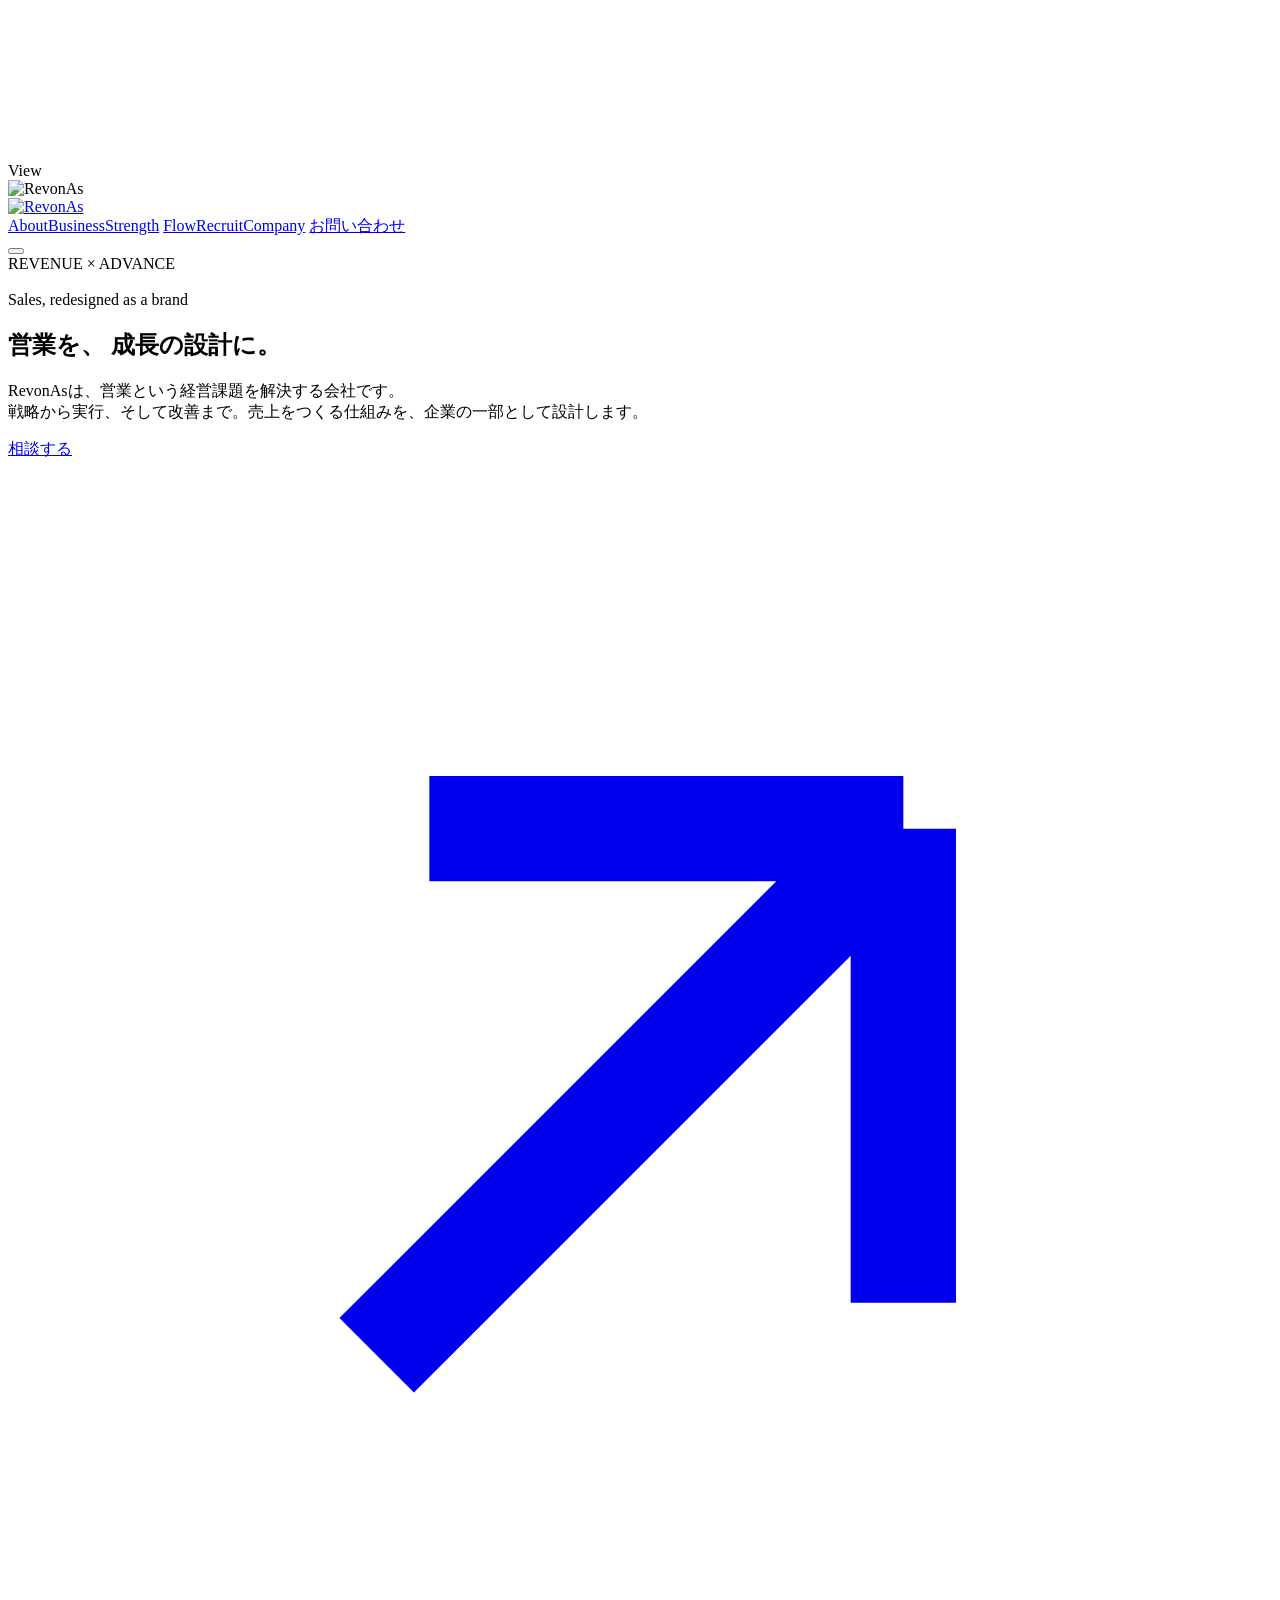
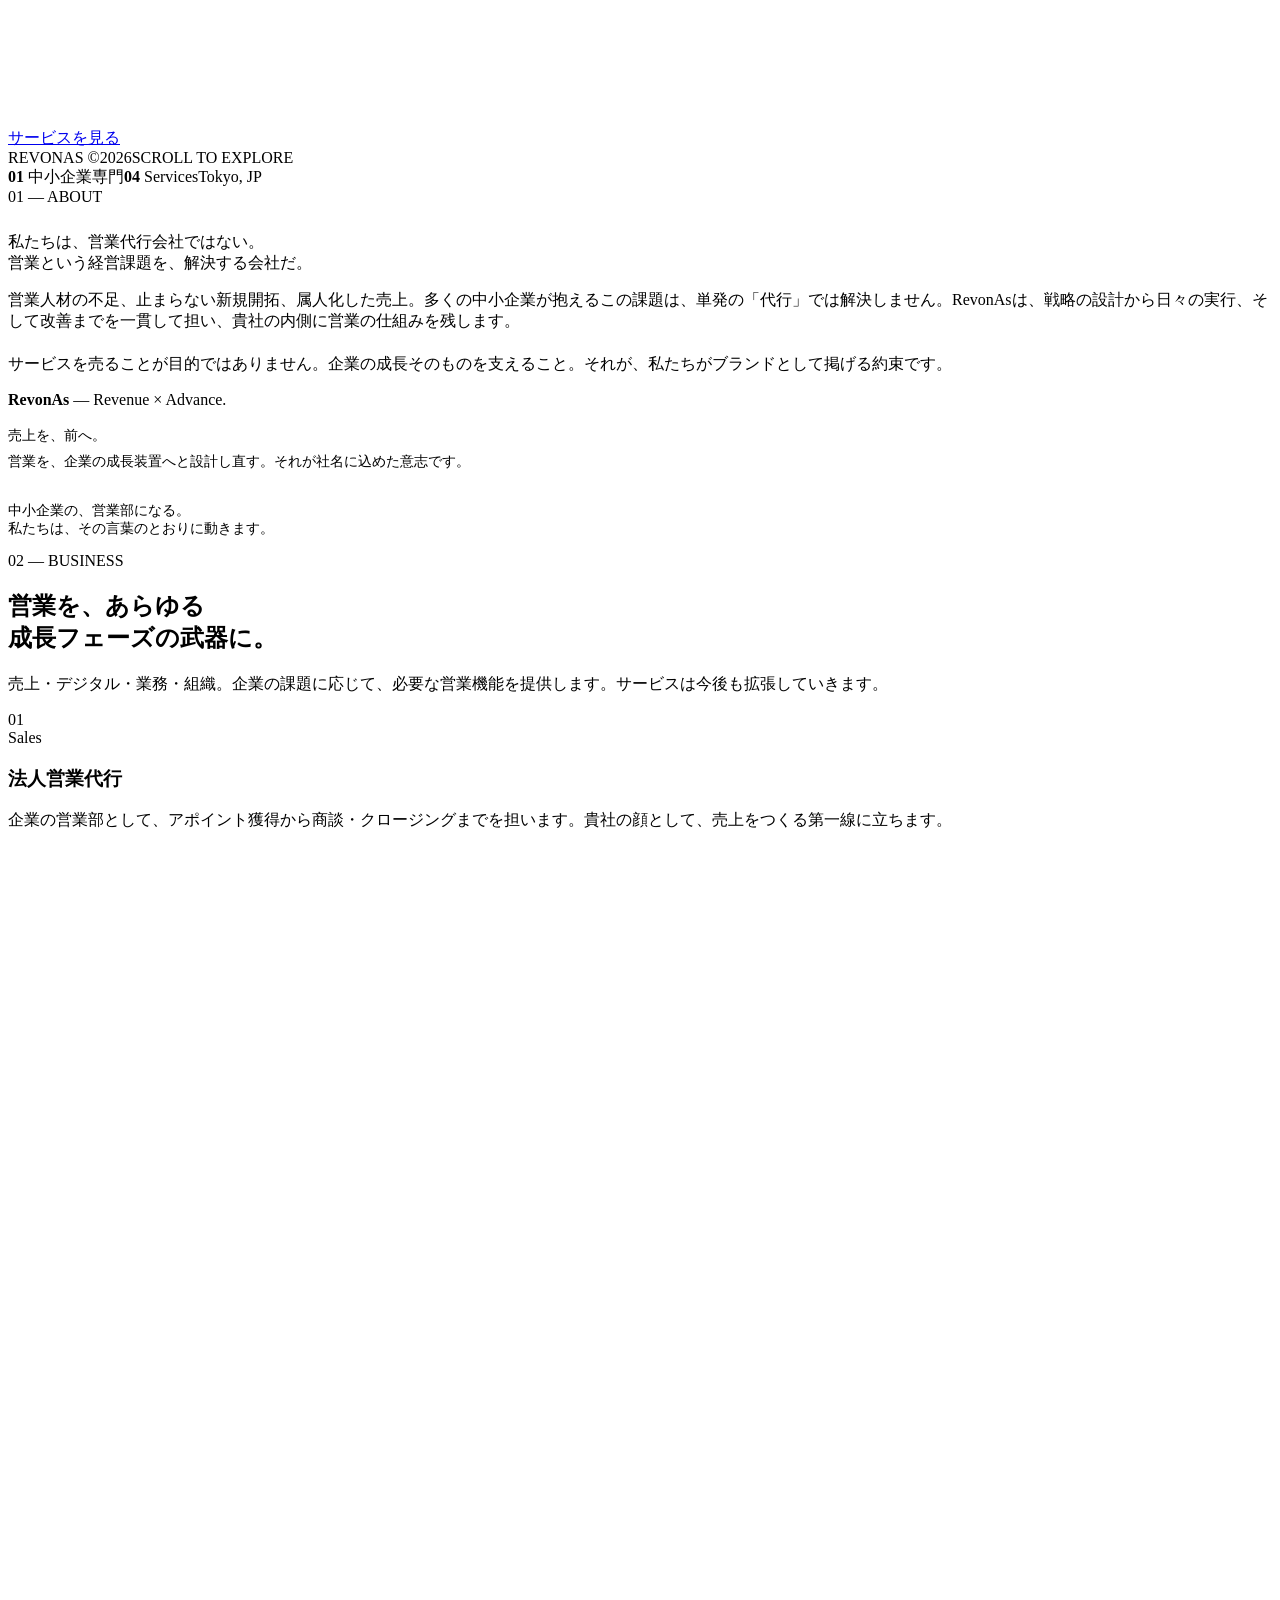
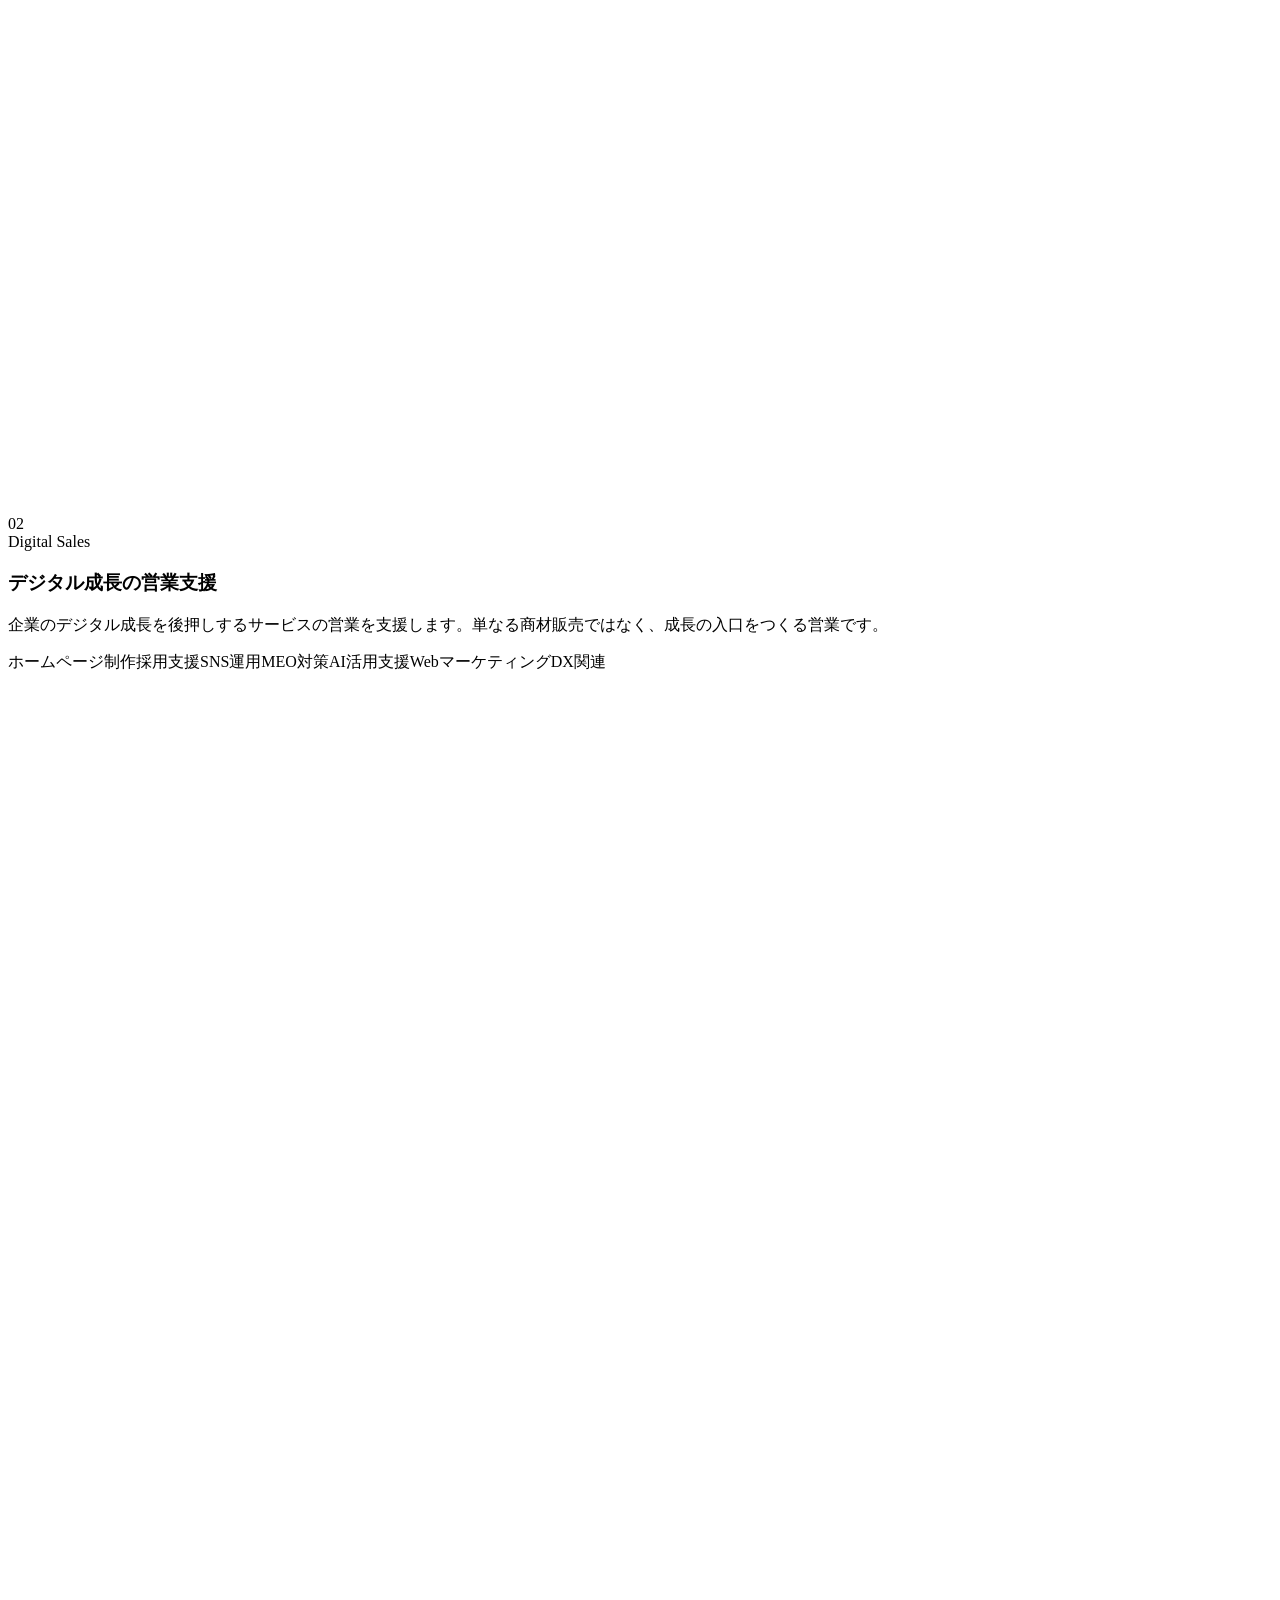
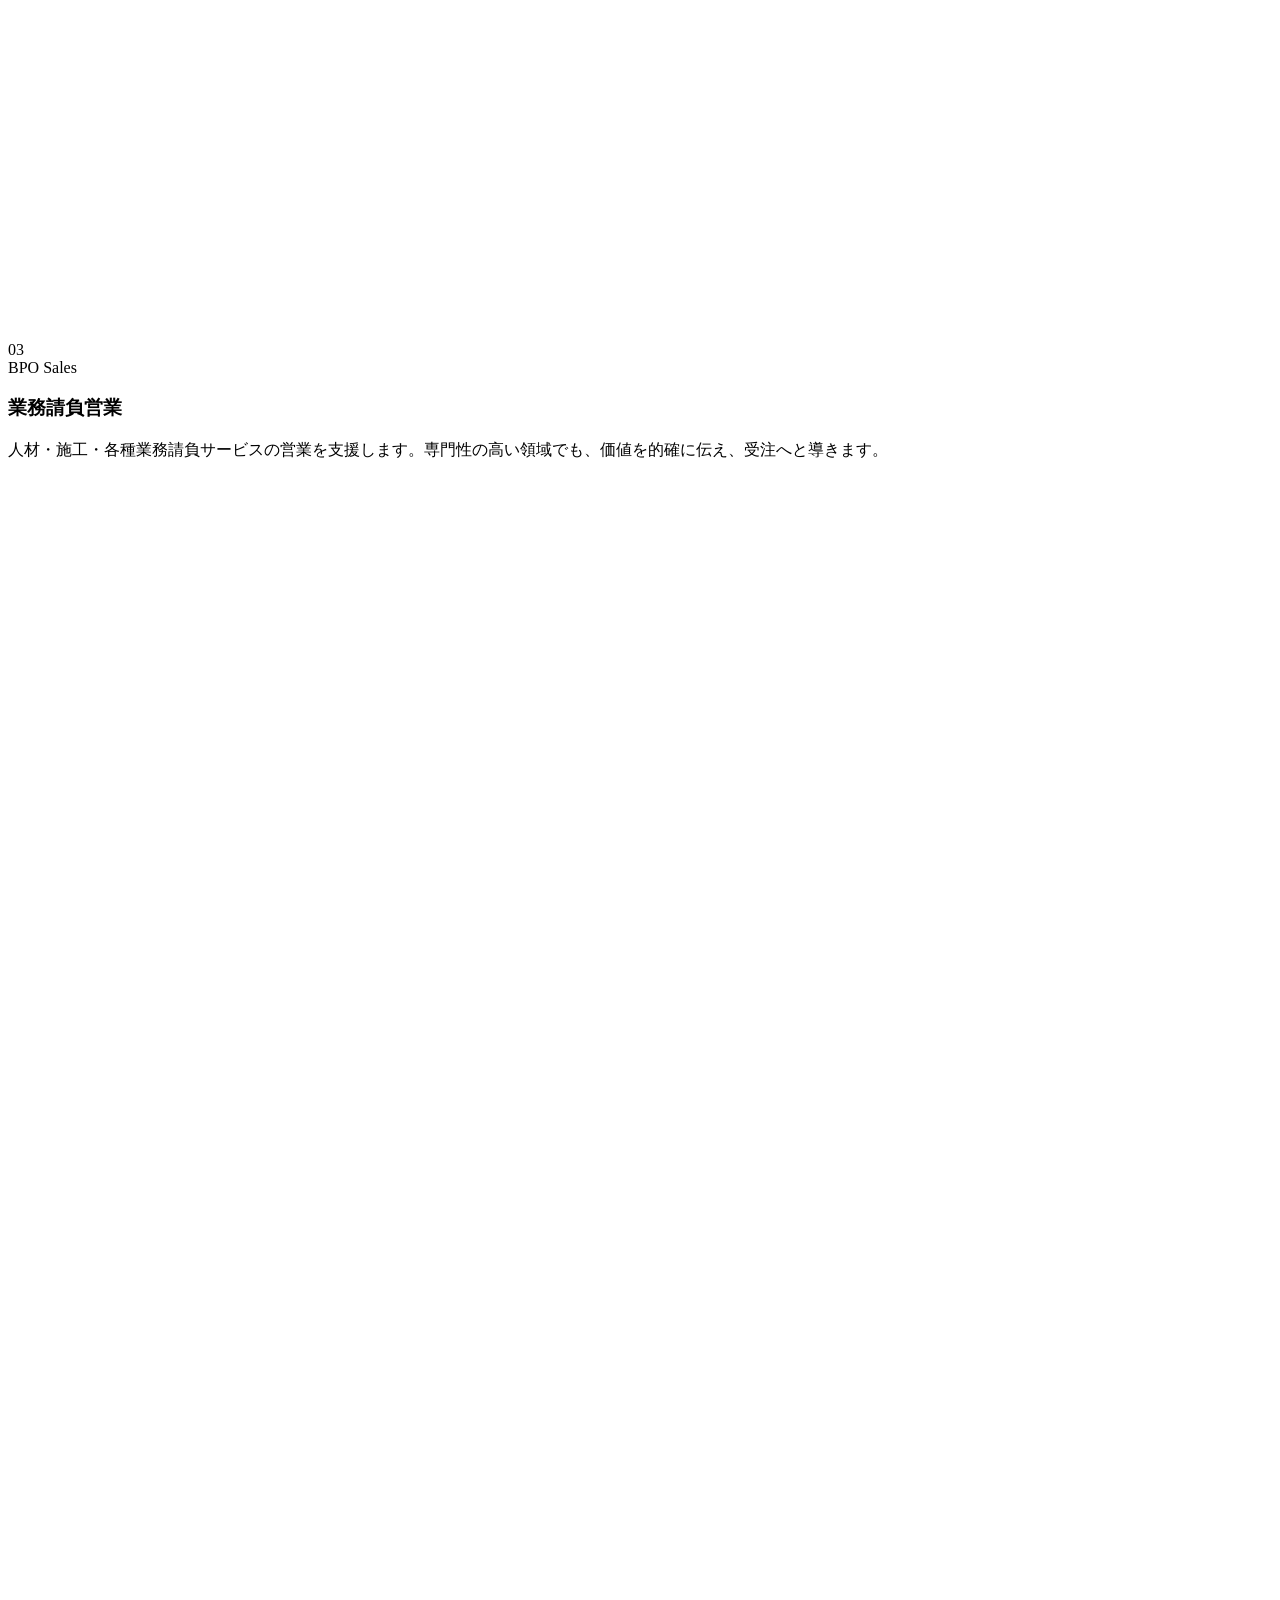
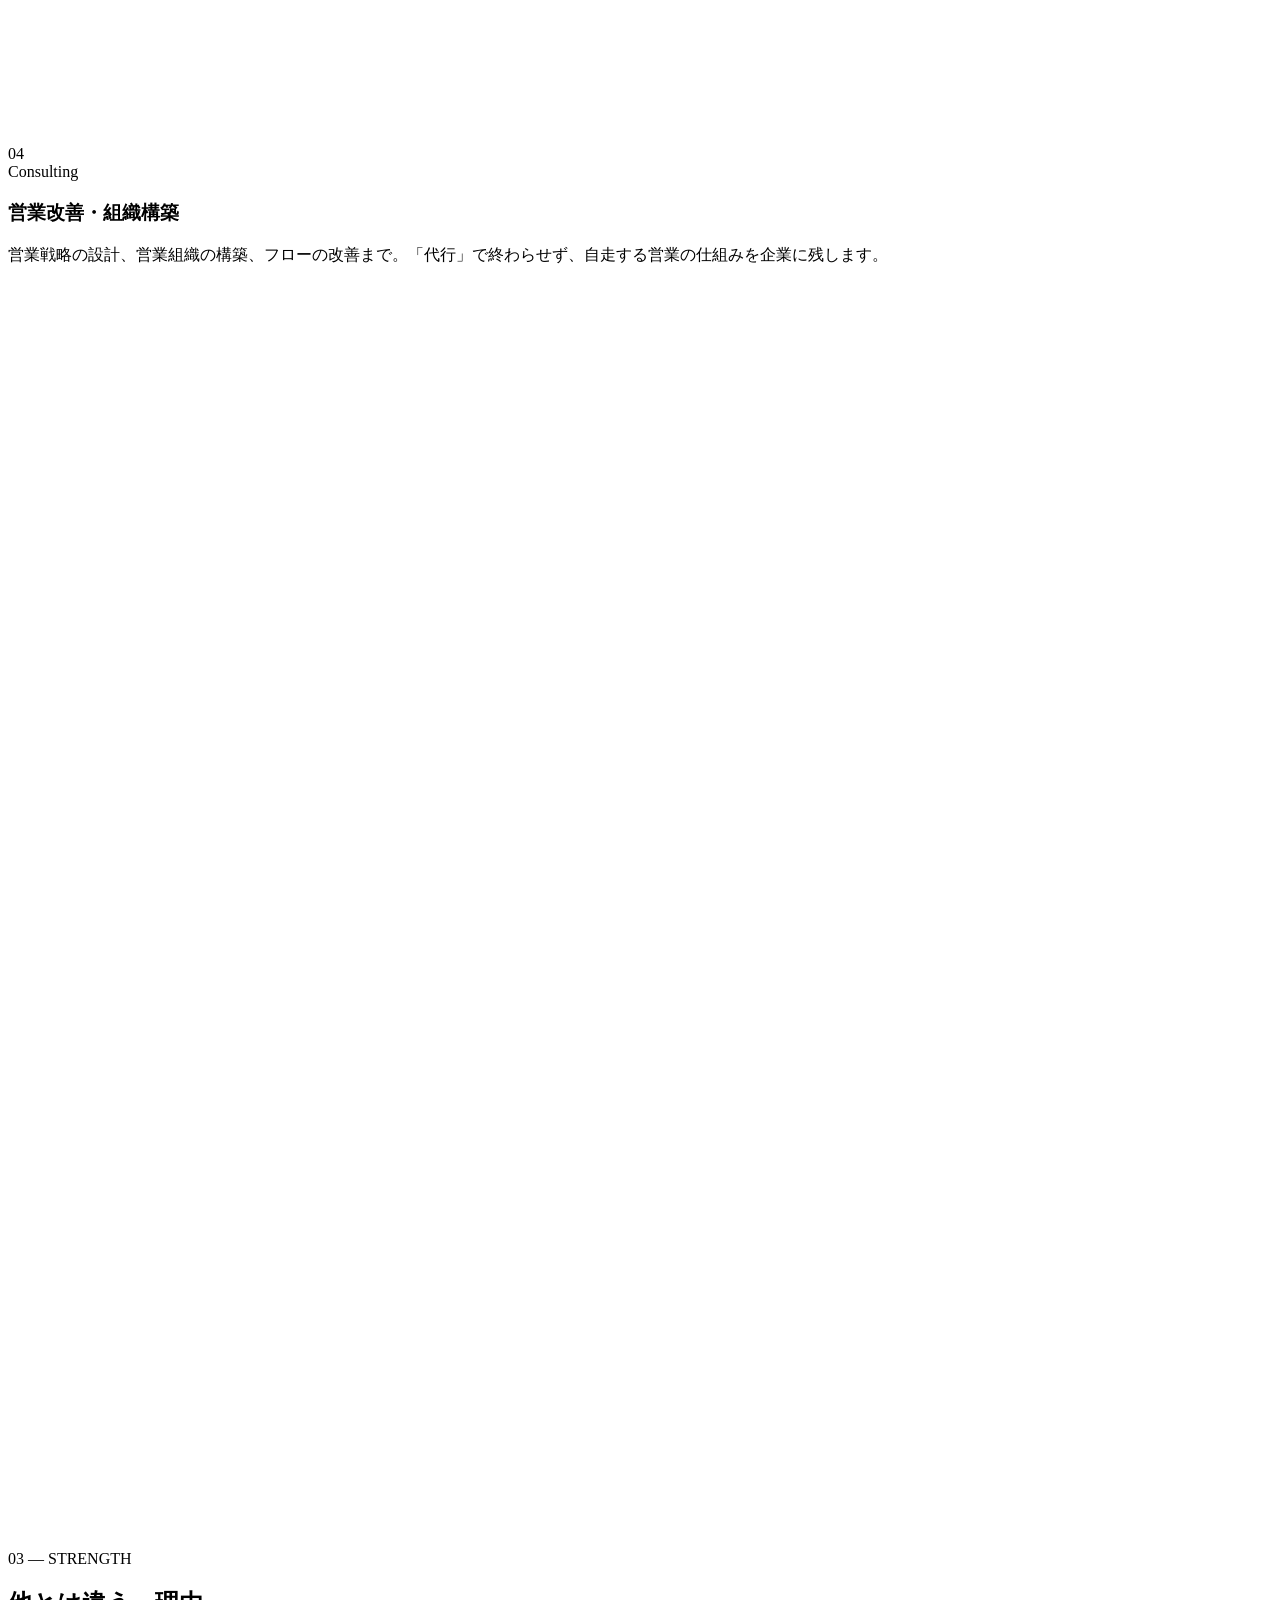
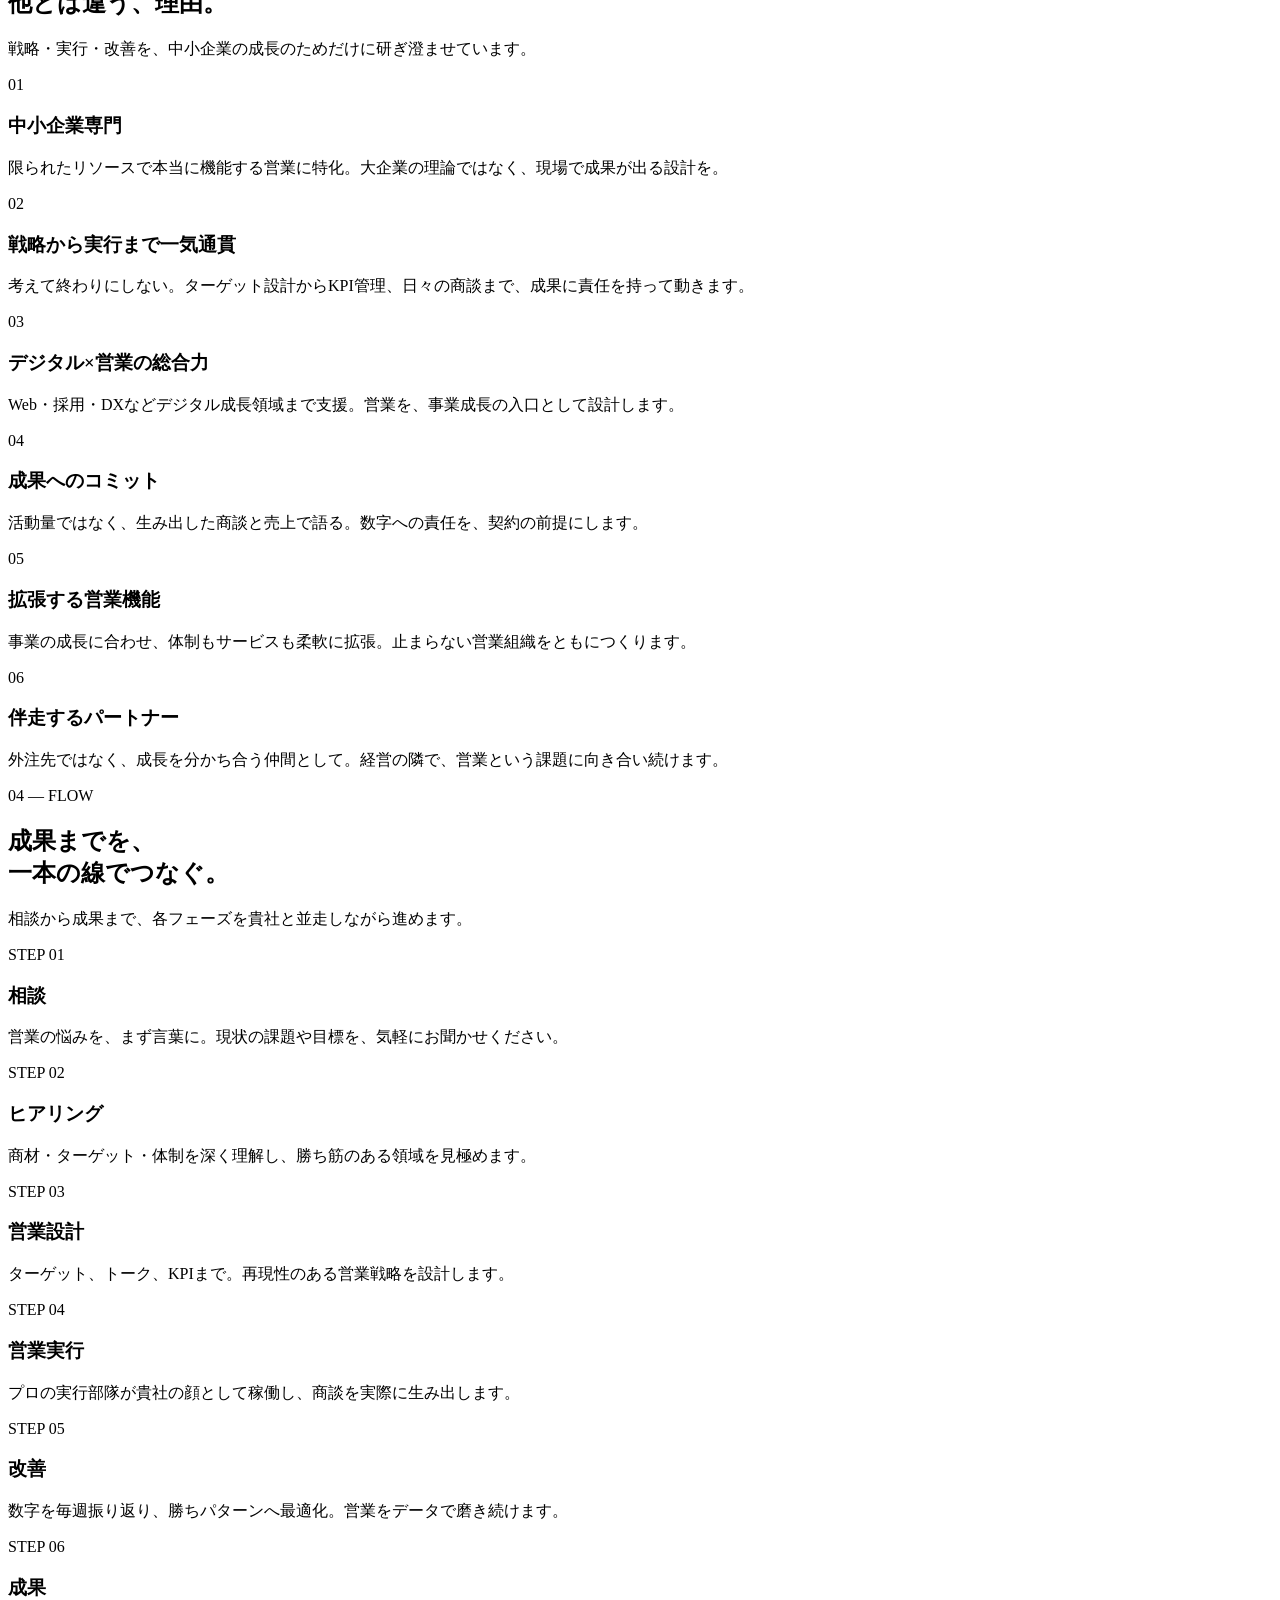
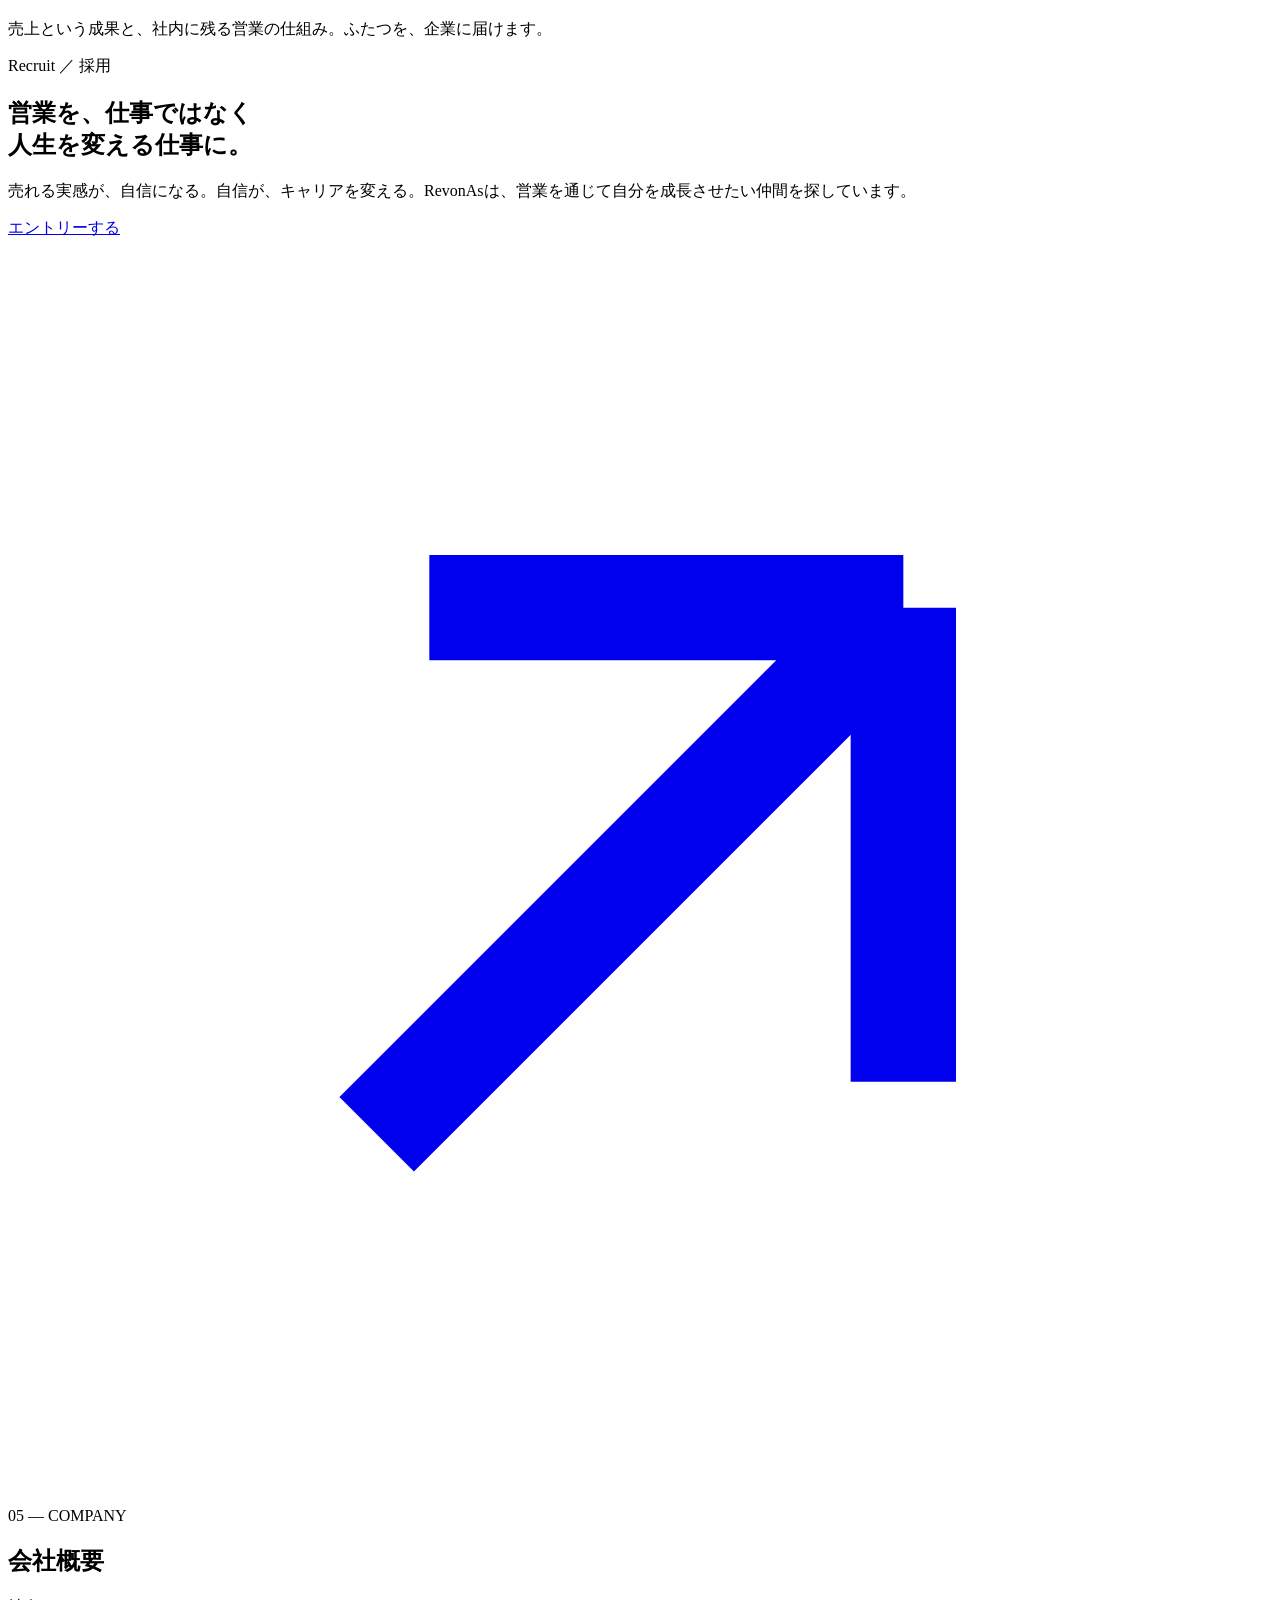
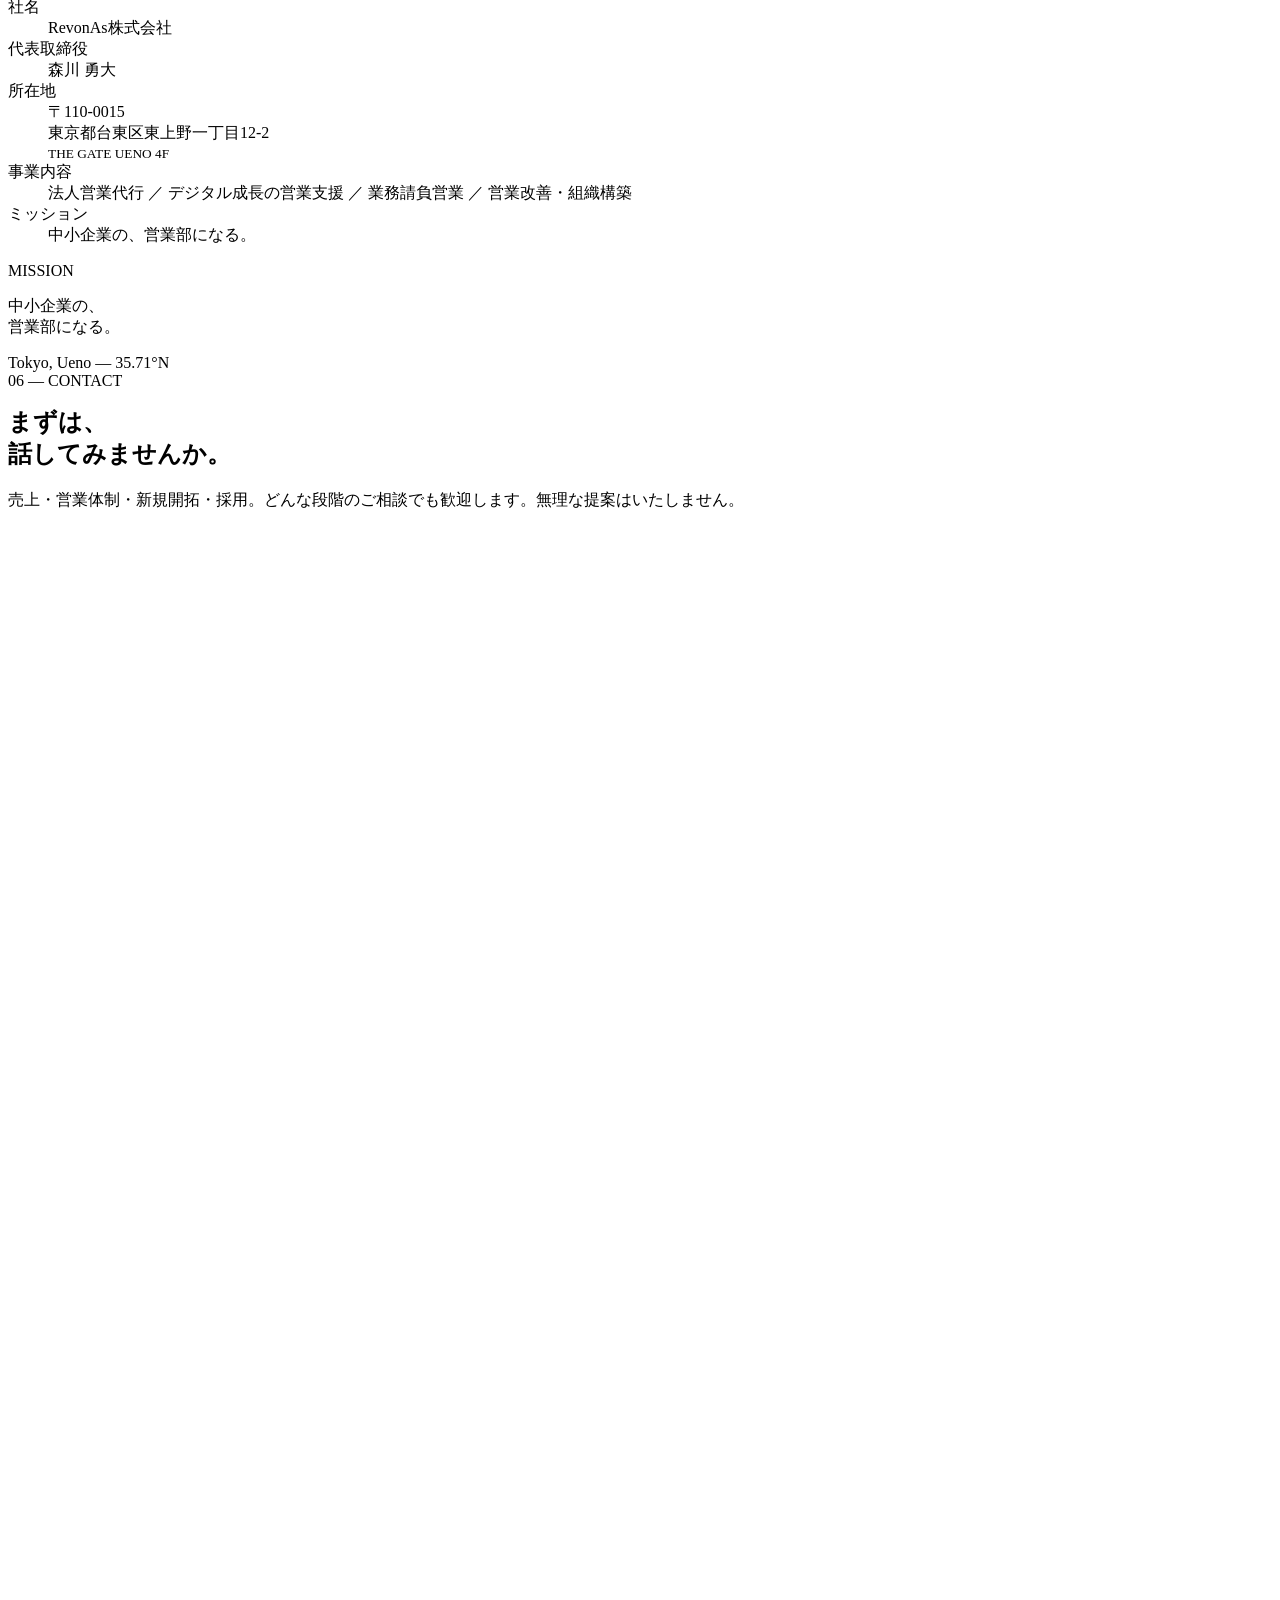
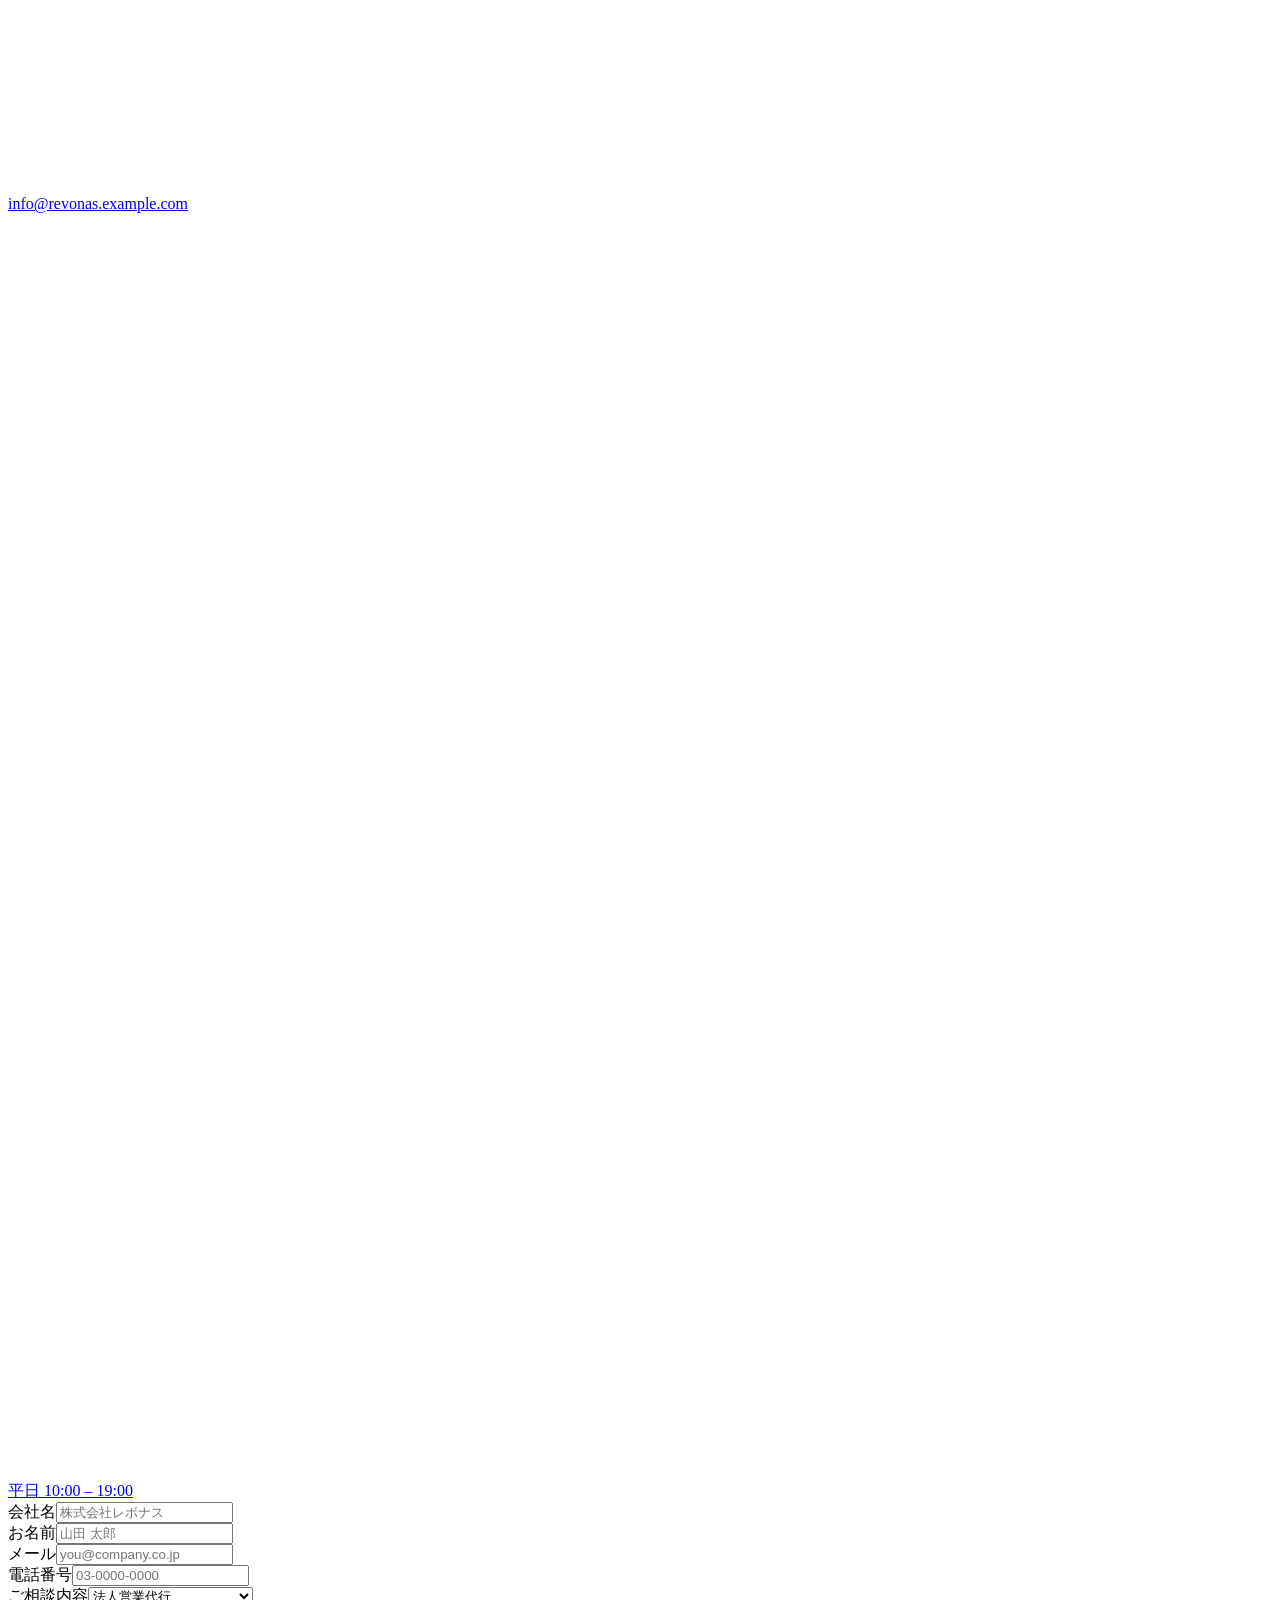
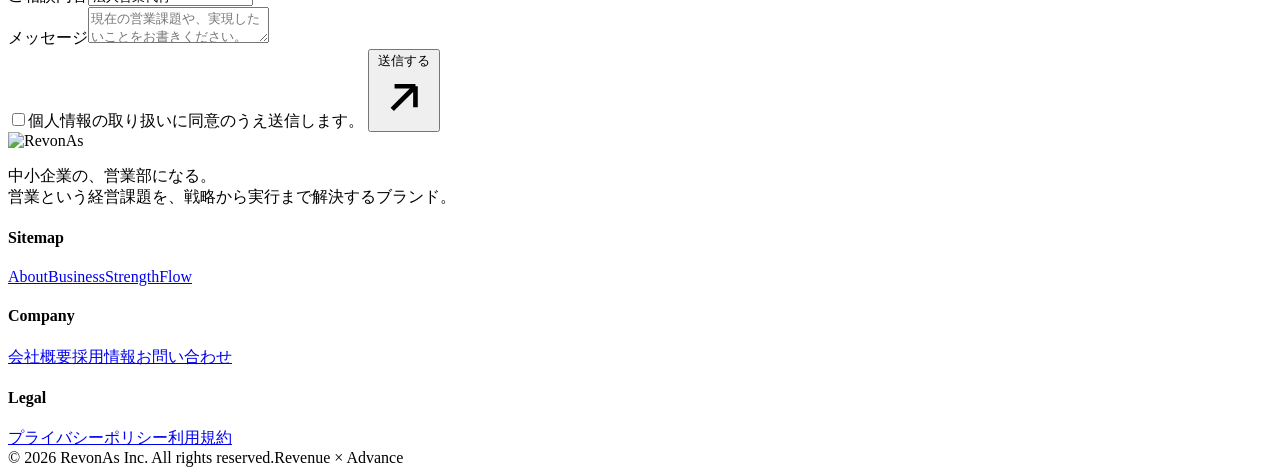
==== index.html @ 01cb8633 "Add files via upload" ====
<!DOCTYPE html>
<html lang="ja">
<head>
<meta charset="UTF-8" />
<meta name="viewport" content="width=device-width, initial-scale=1.0" />
<title>RevonAs株式会社 ｜ 営業を、成長の設計に。</title>
<meta name="description" content="RevonAsは、営業という経営課題を解決する会社です。営業戦略・実行・改善・組織構築を通じて、中小企業の成長を支えます。" />
<meta property="og:type" content="website" />
<meta property="og:title" content="RevonAs株式会社 ｜ 営業を、成長の設計に。" />
<meta property="og:description" content="営業代行ではなく、企業の成長を支えるブランド。戦略から実行まで一貫支援。" />
<meta property="og:site_name" content="RevonAs" />
<meta name="theme-color" content="#F2F3F5" />
<link rel="preconnect" href="https://fonts.googleapis.com" />
<link rel="preconnect" href="https://fonts.gstatic.com" crossorigin />
<link href="https://fonts.googleapis.com/css2?family=Space+Grotesk:wght@400;500;600;700&family=Zen+Kaku+Gothic+New:wght@400;500;700;900&family=Inter:wght@400;500;600&family=Instrument+Serif:ital@0;1&display=swap" rel="stylesheet" />
<script type="application/ld+json">
{"@context":"https://schema.org","@type":"Organization","name":"RevonAs株式会社","url":"https://revonas.example.com/","description":"営業という経営課題を解決する会社","founder":"森川勇大","address":{"@type":"PostalAddress","postalCode":"110-0015","addressRegion":"東京都","addressLocality":"台東区","streetAddress":"東上野一丁目12-2 THE GATE UENO 4F"}}
</script>
<link rel="stylesheet" href="css/style.css" />
</head>
<body class="jp">
<canvas id="ambient" aria-hidden="true"></canvas>
<div class="aurora" aria-hidden="true"></div>
<div id="progress" aria-hidden="true"></div>
<div class="biz-cursor" aria-hidden="true">View</div>

<div class="cursor" aria-hidden="true"></div>
<div class="cursor-dot" aria-hidden="true"></div>

<!-- LOADER -->
<div id="loader" aria-hidden="true">
  <div class="ld-box">
    <div class="ld-logo"><img src="assets/logo-lockup.png" alt="RevonAs" /></div>
    <div class="ld-bar"><i></i></div>
  </div>
</div>

<!-- HEADER -->
<header>
  <a class="brand" href="#hero" aria-label="RevonAs ホーム"><img src="assets/logo-lockup.png" alt="RevonAs" /></a>
  <nav class="main">
    <a href="#about">About</a><a href="#business">Business</a><a href="#strength">Strength</a>
    <a href="#flow">Flow</a><a href="#recruit">Recruit</a><a href="#company">Company</a>
    <a class="nav-cta" href="#contact">お問い合わせ</a>
  </nav>
  <button class="burger" aria-label="メニュー"><span></span><span></span><span></span></button>
</header>

<main>
<!-- ===== HERO / TOP ===== -->
<section id="hero">
  <div class="hero-ghost" aria-hidden="true">REVENUE × ADVANCE</div>
  <div class="hero-mark" aria-hidden="true"><img src="assets/logo-mark.png" alt="" /></div>
  <div class="wrap hero-grid">
    <div class="hero-left">
      <div class="hero-eyebrow eyebrow reveal">Sales, redesigned as a brand</div>
      <h1 class="hero">
        <span class="line"><span class="thin">営業を、</span></span>
        <span class="line">成長の<span class="accent">設計</span>に。</span>
      </h1>
      <p class="hero-sub reveal">RevonAsは、営業という経営課題を解決する会社です。<br>戦略から実行、そして改善まで。売上をつくる仕組みを、企業の一部として設計します。</p>
      <div class="hero-actions reveal">
        <a class="btn" href="#contact">相談する
          <svg viewBox="0 0 24 24" fill="none" stroke="currentColor" stroke-width="2"><path d="M7 17L17 7M17 7H8M17 7V16"/></svg></a>
        <a class="btn ghost" href="#business">サービスを見る</a>
      </div>
    </div>
    <div class="hero-rail" aria-hidden="true"><span>REVONAS ©2026</span><i class="rl-line"></i><span>SCROLL TO EXPLORE</span></div>
  </div>
  <div class="hero-meta" aria-hidden="true"><span><b>01</b>&nbsp;中小企業専門</span><span><b>04</b>&nbsp;Services</span><span>Tokyo, JP</span></div>
</section>

<!-- ===== ABOUT (dark chapter) ===== -->
<section id="about" class="section dark">
  <div class="wrap about-inner">
    <span class="idx reveal">01 — ABOUT</span>
    <p class="about-lead illum" style="margin-top:26px">私たちは、営業代行会社ではない。<br>営業という経営課題を、解決する会社だ。</p>
    <div class="about-cols">
      <div>
        <p class="reveal">営業人材の不足、止まらない新規開拓、属人化した売上。多くの中小企業が抱えるこの課題は、単発の「代行」では解決しません。RevonAsは、戦略の設計から日々の実行、そして改善までを一貫して担い、貴社の内側に営業の仕組みを残します。</p>
        <p class="reveal" style="margin-top:22px">サービスを売ることが目的ではありません。企業の成長そのものを支えること。それが、私たちがブランドとして掲げる約束です。</p>
      </div>
      <div>
        <p class="etym reveal"><b>RevonAs</b> — <span class="serif">Revenue</span> × <span class="serif">Advance</span>.<br><span style="color:var(--mute-d);font-family:var(--f-jp);font-size:14px;line-height:1.9;display:block;margin-top:14px">売上を、前へ。<br>営業を、企業の成長装置へと設計し直す。それが社名に込めた意志です。</span></p>
        <p class="reveal" style="margin-top:26px;color:var(--mute-d);font-size:14px">中小企業の、営業部になる。<br>私たちは、その言葉のとおりに動きます。</p>
      </div>
    </div>
  </div>
</section>

<!-- ===== BUSINESS ===== -->
<section id="business" class="section">
  <div class="wrap">
    <div class="sec-head">
      <div class="st"><span class="idx reveal">02 — BUSINESS</span><h2 class="reveal">営業を、あらゆる<br>成長フェーズの武器に。</h2></div>
      <p class="sub reveal">売上・デジタル・業務・組織。企業の課題に応じて、必要な営業機能を提供します。サービスは今後も拡張していきます。</p>
    </div>
    <div class="biz-list">
      <div class="biz-row reveal">
        <div class="n">01</div>
        <div class="head"><span class="en">Sales</span><h3>法人営業代行</h3></div>
        <div class="body"><p>企業の営業部として、アポイント獲得から商談・クロージングまでを担います。貴社の顔として、売上をつくる第一線に立ちます。</p></div>
        <div class="arw"><svg viewBox="0 0 24 24" fill="none" stroke-width="1.6"><path d="M5 12h14M13 6l6 6-6 6"/></svg></div>
      </div>
      <div class="biz-row reveal">
        <div class="n">02</div>
        <div class="head"><span class="en">Digital Sales</span><h3>デジタル成長の営業支援</h3></div>
        <div class="body"><p>企業のデジタル成長を後押しするサービスの営業を支援します。単なる商材販売ではなく、成長の入口をつくる営業です。</p>
          <div class="tags"><span>ホームページ制作</span><span>採用支援</span><span>SNS運用</span><span>MEO対策</span><span>AI活用支援</span><span>Webマーケティング</span><span>DX関連</span></div></div>
        <div class="arw"><svg viewBox="0 0 24 24" fill="none" stroke-width="1.6"><path d="M5 12h14M13 6l6 6-6 6"/></svg></div>
      </div>
      <div class="biz-row reveal">
        <div class="n">03</div>
        <div class="head"><span class="en">BPO Sales</span><h3>業務請負営業</h3></div>
        <div class="body"><p>人材・施工・各種業務請負サービスの営業を支援します。専門性の高い領域でも、価値を的確に伝え、受注へと導きます。</p></div>
        <div class="arw"><svg viewBox="0 0 24 24" fill="none" stroke-width="1.6"><path d="M5 12h14M13 6l6 6-6 6"/></svg></div>
      </div>
      <div class="biz-row reveal">
        <div class="n">04</div>
        <div class="head"><span class="en">Consulting</span><h3>営業改善・組織構築</h3></div>
        <div class="body"><p>営業戦略の設計、営業組織の構築、フローの改善まで。「代行」で終わらせず、自走する営業の仕組みを企業に残します。</p></div>
        <div class="arw"><svg viewBox="0 0 24 24" fill="none" stroke-width="1.6"><path d="M5 12h14M13 6l6 6-6 6"/></svg></div>
      </div>
    </div>
  </div>
</section>

<!-- ===== STRENGTH ===== -->
<section id="strength" class="section">
  <div class="wrap">
    <div class="sec-head">
      <div class="st"><span class="idx reveal">03 — STRENGTH</span><h2 class="reveal">他とは違う、理由。</h2></div>
      <p class="sub reveal">戦略・実行・改善を、中小企業の成長のためだけに研ぎ澄ませています。</p>
    </div>
    <div class="str-grid">
      <div class="str reveal"><span class="k">01</span><h3>中小企業専門</h3><p>限られたリソースで本当に機能する営業に特化。大企業の理論ではなく、現場で成果が出る設計を。</p></div>
      <div class="str reveal"><span class="k">02</span><h3>戦略から実行まで一気通貫</h3><p>考えて終わりにしない。ターゲット設計からKPI管理、日々の商談まで、成果に責任を持って動きます。</p></div>
      <div class="str reveal"><span class="k">03</span><h3>デジタル×営業の総合力</h3><p>Web・採用・DXなどデジタル成長領域まで支援。営業を、事業成長の入口として設計します。</p></div>
      <div class="str reveal"><span class="k">04</span><h3>成果へのコミット</h3><p>活動量ではなく、生み出した商談と売上で語る。数字への責任を、契約の前提にします。</p></div>
      <div class="str reveal"><span class="k">05</span><h3>拡張する営業機能</h3><p>事業の成長に合わせ、体制もサービスも柔軟に拡張。止まらない営業組織をともにつくります。</p></div>
      <div class="str reveal"><span class="k">06</span><h3>伴走するパートナー</h3><p>外注先ではなく、成長を分かち合う仲間として。経営の隣で、営業という課題に向き合い続けます。</p></div>
    </div>
  </div>
</section>

<!-- ===== FLOW ===== -->
<section id="flow" class="section">
  <div class="wrap">
    <div class="sec-head">
      <div class="st"><span class="idx reveal">04 — FLOW</span><h2 class="reveal">成果までを、<br>一本の線でつなぐ。</h2></div>
      <p class="sub reveal">相談から成果まで、各フェーズを貴社と並走しながら進めます。</p>
    </div>
    <div class="flow-wrap">
      <div class="flow-line"><i></i></div>
      <div class="flow-step"><div class="node"></div><span class="si">STEP 01</span><h3>相談</h3><p>営業の悩みを、まず言葉に。現状の課題や目標を、気軽にお聞かせください。</p></div>
      <div class="flow-step"><div class="node"></div><span class="si">STEP 02</span><h3>ヒアリング</h3><p>商材・ターゲット・体制を深く理解し、勝ち筋のある領域を見極めます。</p></div>
      <div class="flow-step"><div class="node"></div><span class="si">STEP 03</span><h3>営業設計</h3><p>ターゲット、トーク、KPIまで。再現性のある営業戦略を設計します。</p></div>
      <div class="flow-step"><div class="node"></div><span class="si">STEP 04</span><h3>営業実行</h3><p>プロの実行部隊が貴社の顔として稼働し、商談を実際に生み出します。</p></div>
      <div class="flow-step"><div class="node"></div><span class="si">STEP 05</span><h3>改善</h3><p>数字を毎週振り返り、勝ちパターンへ最適化。営業をデータで磨き続けます。</p></div>
      <div class="flow-step goal"><div class="node"></div><span class="si">STEP 06</span><h3>成果</h3><p>売上という成果と、社内に残る営業の仕組み。ふたつを、企業に届けます。</p></div>
    </div>
  </div>
</section>

<!-- ===== RECRUIT (dark) ===== -->
<section id="recruit" class="section dark">
  <div class="wrap rc-inner">
    <span class="eyebrow reveal">Recruit ／ 採用</span>
    <h2 class="reveal">営業を、仕事ではなく<br><span class="g">人生を変える仕事に。</span></h2>
    <p class="reveal">売れる実感が、自信になる。自信が、キャリアを変える。RevonAsは、営業を通じて自分を成長させたい仲間を探しています。</p>
    <a class="btn reveal" href="#contact">エントリーする
      <svg viewBox="0 0 24 24" fill="none" stroke="currentColor" stroke-width="2"><path d="M7 17L17 7M17 7H8M17 7V16"/></svg></a>
  </div>
</section>

<!-- ===== COMPANY ===== -->
<section id="company" class="section">
  <div class="wrap">
    <div class="sec-head"><div class="st"><span class="idx reveal">05 — COMPANY</span><h2 class="reveal">会社概要</h2></div></div>
    <div class="co-grid">
      <dl class="co-table reveal">
        <div class="co-row"><dt>社名</dt><dd>RevonAs株式会社</dd></div>
        <div class="co-row"><dt>代表取締役</dt><dd>森川 勇大</dd></div>
        <div class="co-row"><dt>所在地</dt><dd>〒110-0015<br>東京都台東区東上野一丁目12-2<br><small>THE GATE UENO 4F</small></dd></div>
        <div class="co-row"><dt>事業内容</dt><dd>法人営業代行 ／ デジタル成長の営業支援 ／ 業務請負営業 ／ 営業改善・組織構築</dd></div>
        <div class="co-row"><dt>ミッション</dt><dd>中小企業の、営業部になる。</dd></div>
      </dl>
      <div class="co-visual reveal"><span class="beam"></span><div class="co-msg"><span class="co-lb">MISSION</span><p>中小企業の、<br>営業部になる。</p><span class="co-loc">Tokyo, Ueno — 35.71°N</span></div></div>
    </div>
  </div>
</section>

<!-- ===== CONTACT ===== -->
<section id="contact" class="section">
  <div class="wrap">
    <div class="ct-grid">
      <div class="ct-left">
        <span class="idx reveal">06 — CONTACT</span>
        <h2 class="reveal" style="margin-top:16px">まずは、<br>話してみませんか。</h2>
        <p class="reveal">売上・営業体制・新規開拓・採用。どんな段階のご相談でも歓迎します。無理な提案はいたしません。</p>
        <div class="ct-contacts reveal">
          <a href="mailto:info@revonas.example.com"><svg viewBox="0 0 24 24" fill="none" stroke-width="1.6"><rect x="3" y="5" width="18" height="14" rx="2"/><path d="M3 7l9 6 9-6"/></svg>info@revonas.example.com</a>
          <a href="#"><svg viewBox="0 0 24 24" fill="none" stroke-width="1.6"><path d="M4 4h4l2 5-3 2a12 12 0 006 6l2-3 5 2v4a2 2 0 01-2 2A16 16 0 014 6a2 2 0 012-2z"/></svg>平日 10:00 – 19:00</a>
        </div>
      </div>
      <form class="form reveal" onsubmit="return false">
        <div class="field"><label>会社名</label><input type="text" placeholder="株式会社レボナス" /></div>
        <div class="field"><label>お名前</label><input type="text" placeholder="山田 太郎" /></div>
        <div class="field"><label>メール</label><input type="email" placeholder="you@company.co.jp" /></div>
        <div class="field"><label>電話番号</label><input type="tel" placeholder="03-0000-0000" /></div>
        <div class="field full"><label>ご相談内容</label><select><option>法人営業代行</option><option>デジタル成長の営業支援</option><option>業務請負営業</option><option>営業改善・組織構築</option><option>採用・エントリー</option><option>その他</option></select></div>
        <div class="field full"><label>メッセージ</label><textarea placeholder="現在の営業課題や、実現したいことをお書きください。"></textarea></div>
        <label class="consent"><input type="checkbox" />個人情報の取り扱いに同意のうえ送信します。</label>
        <button class="btn" type="submit">送信する
          <svg viewBox="0 0 24 24" fill="none" stroke="currentColor" stroke-width="2"><path d="M7 17L17 7M17 7H8M17 7V16"/></svg></button>
      </form>
    </div>
  </div>
</section>
</main>

<!-- ===== FOOTER ===== -->
<footer>
  <div class="wrap ft-inner">
    <div class="ft-top">
      <div class="ft-brand">
        <img src="assets/logo-lockup-white.png" alt="RevonAs" />
        <p>中小企業の、営業部になる。<br>営業という経営課題を、戦略から実行まで解決するブランド。</p>
      </div>
      <div class="ft-cols">
        <div class="ft-col"><h4>Sitemap</h4><a href="#about">About</a><a href="#business">Business</a><a href="#strength">Strength</a><a href="#flow">Flow</a></div>
        <div class="ft-col"><h4>Company</h4><a href="#company">会社概要</a><a href="#recruit">採用情報</a><a href="#contact">お問い合わせ</a></div>
        <div class="ft-col"><h4>Legal</h4><a href="#">プライバシーポリシー</a><a href="#">利用規約</a></div>
      </div>
    </div>
    <div class="ft-bottom"><span>© 2026 RevonAs Inc. All rights reserved.</span><span>Revenue × Advance</span></div>
  </div>
</footer>

<script src="https://cdnjs.cloudflare.com/ajax/libs/gsap/3.12.5/gsap.min.js"></script>
<script src="https://cdnjs.cloudflare.com/ajax/libs/gsap/3.12.5/ScrollTrigger.min.js"></script>
<script src="https://cdn.jsdelivr.net/npm/@studio-freight/lenis@1.0.42/dist/lenis.min.js"></script>
<script src="https://unpkg.com/split-type@0.3.4/umd/index.min.js"></script>
<script src="js/main.js"></script>
</body>
</html>
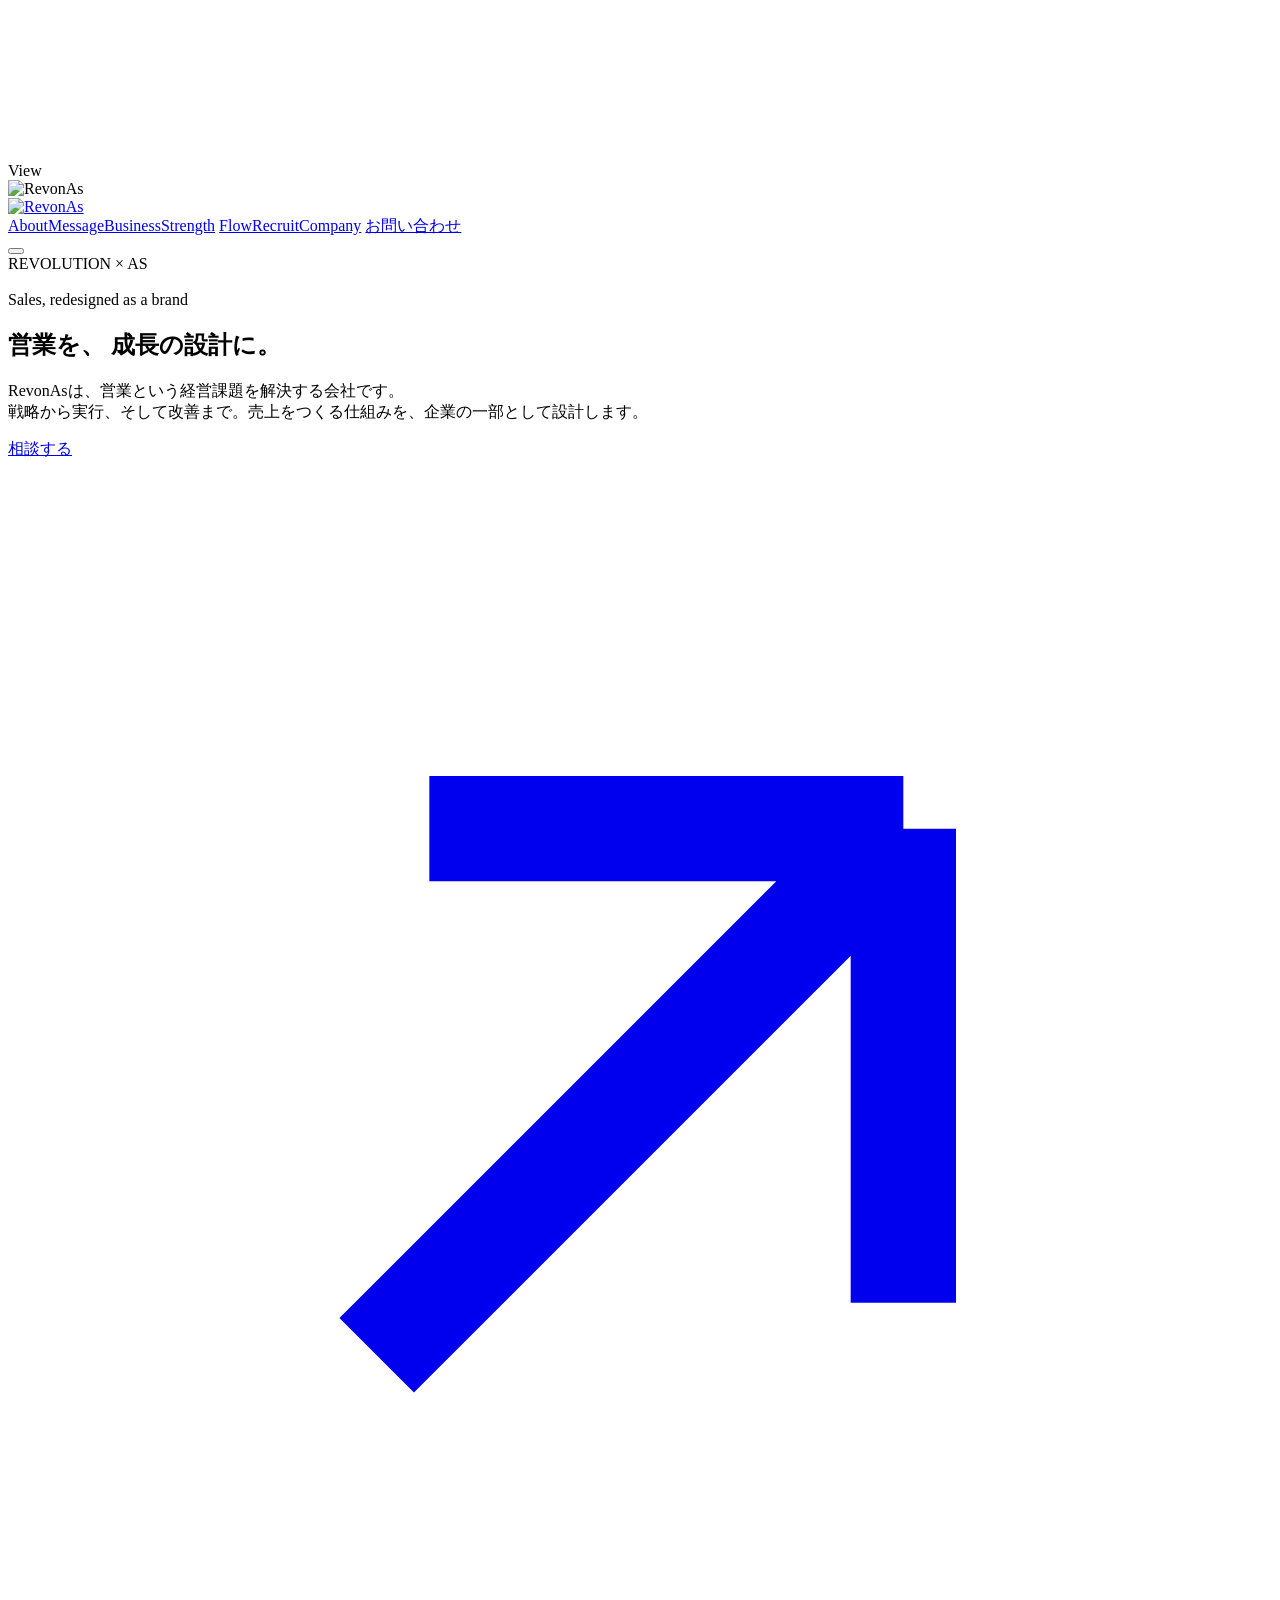
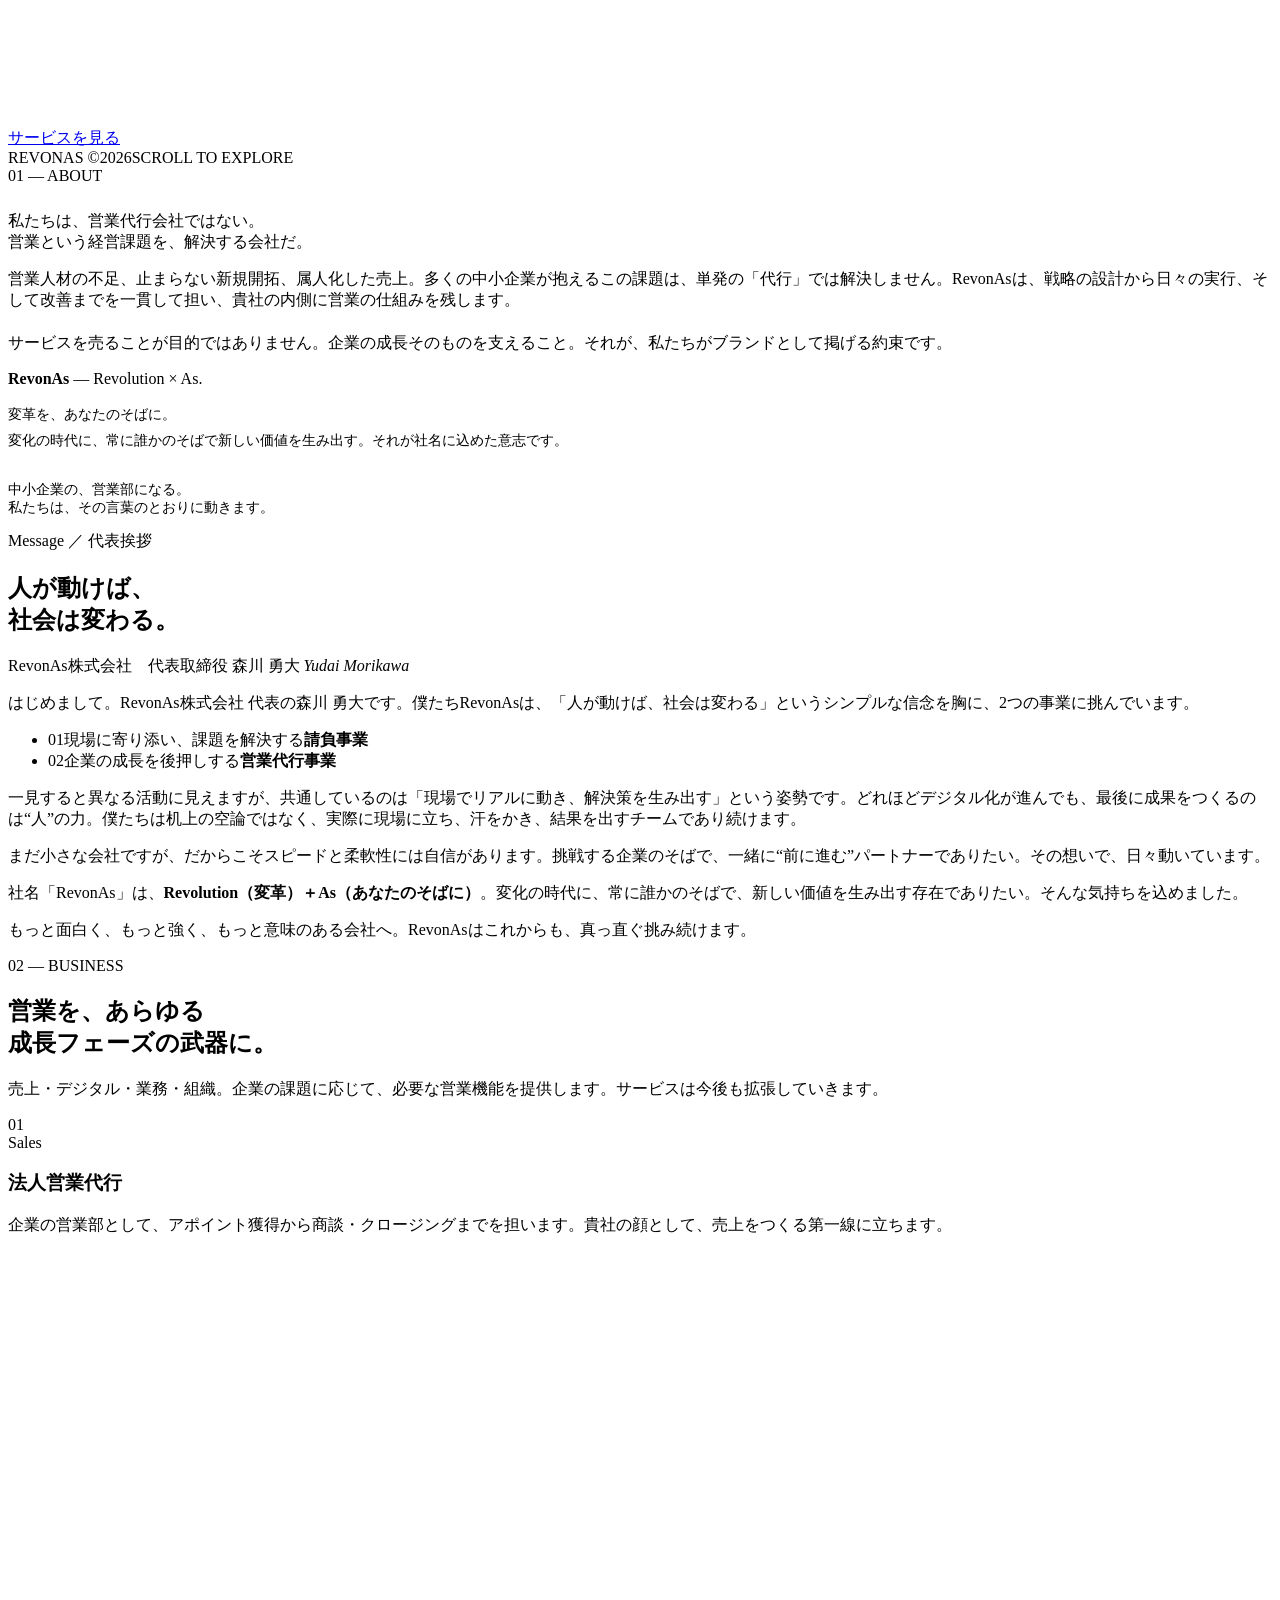
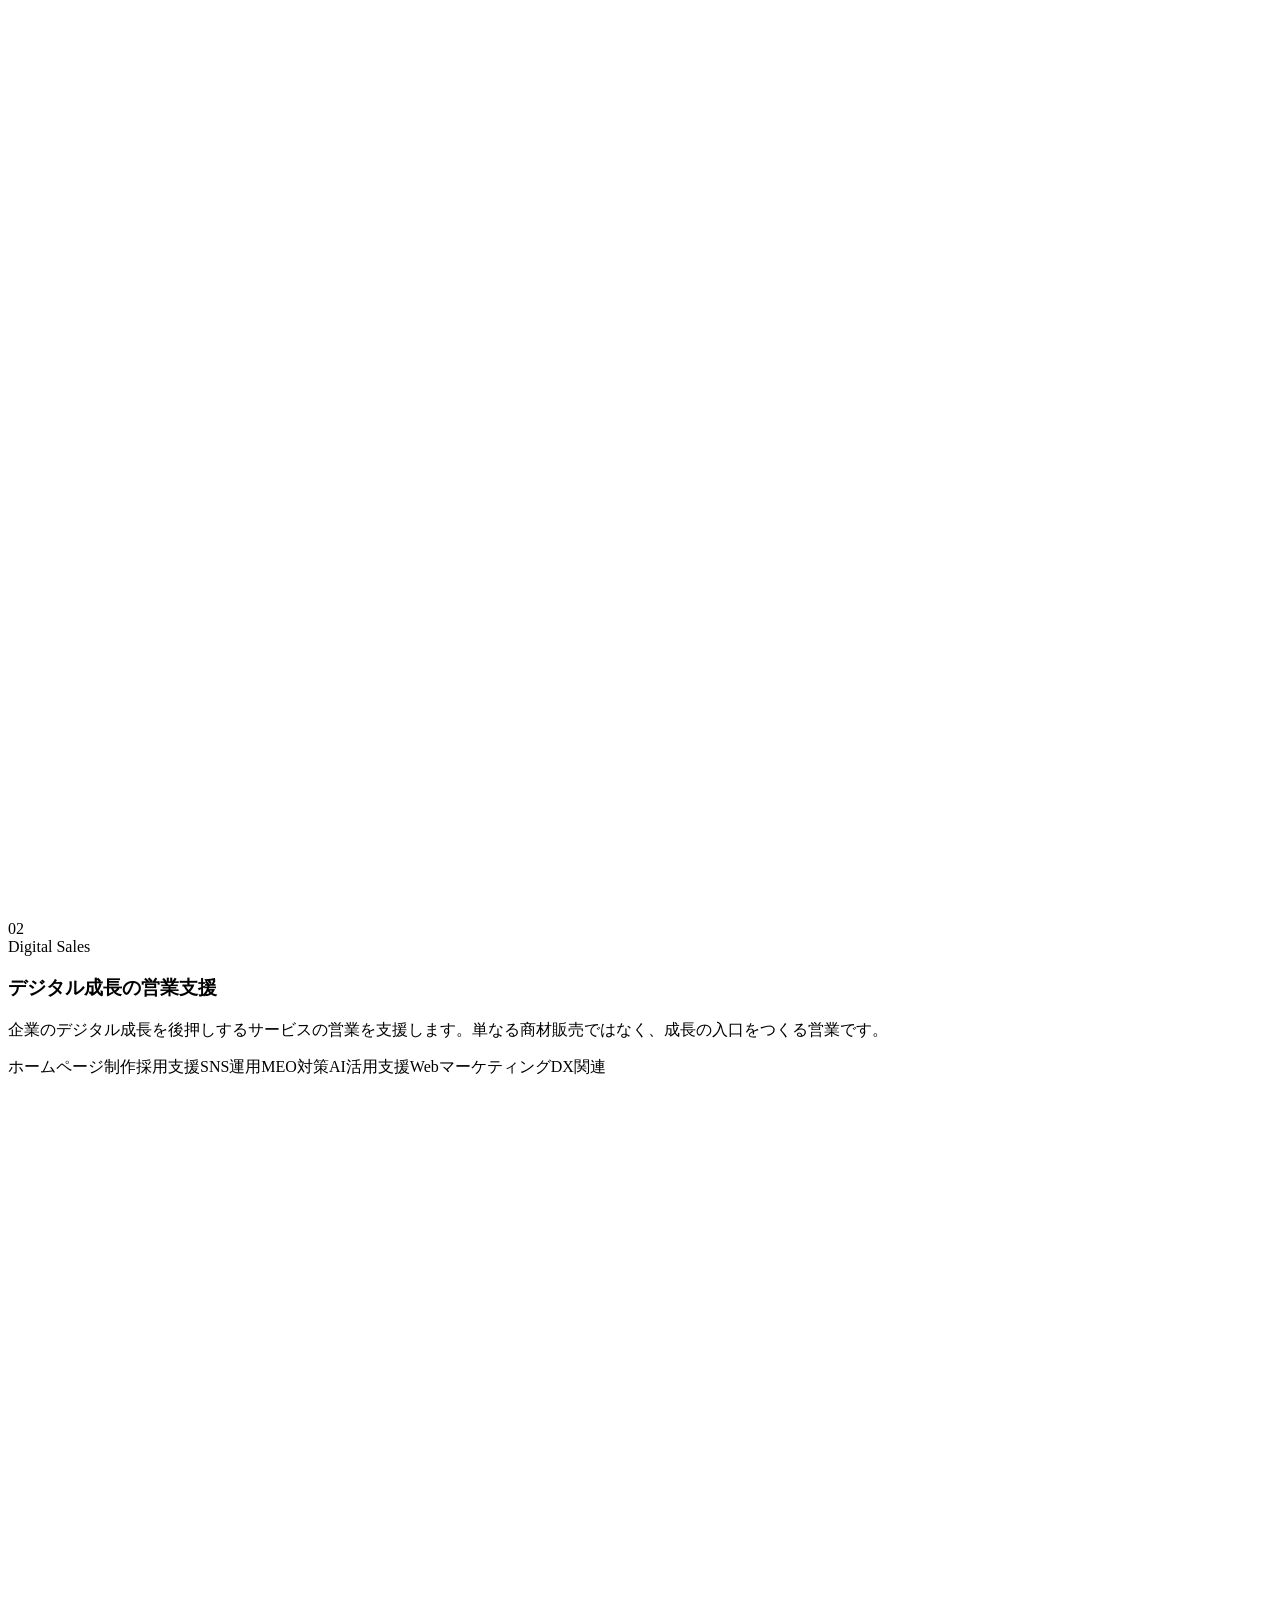
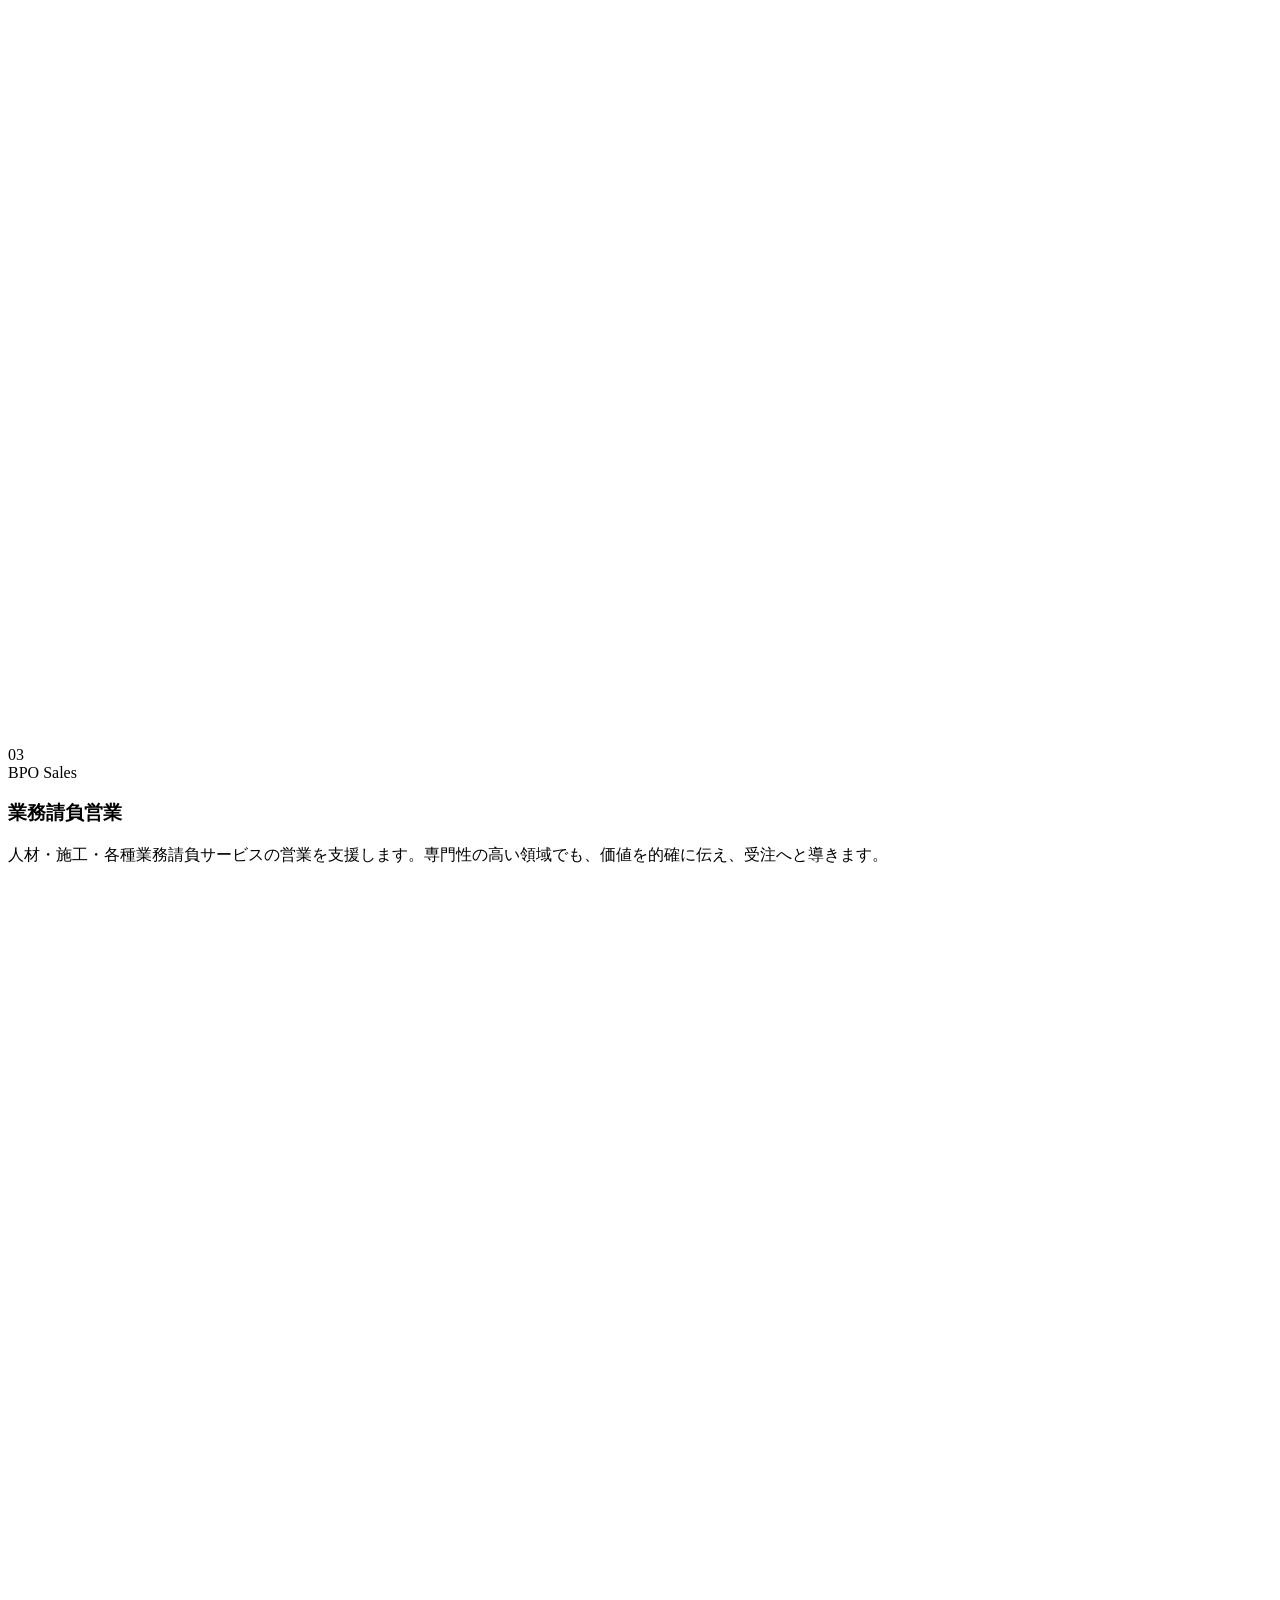
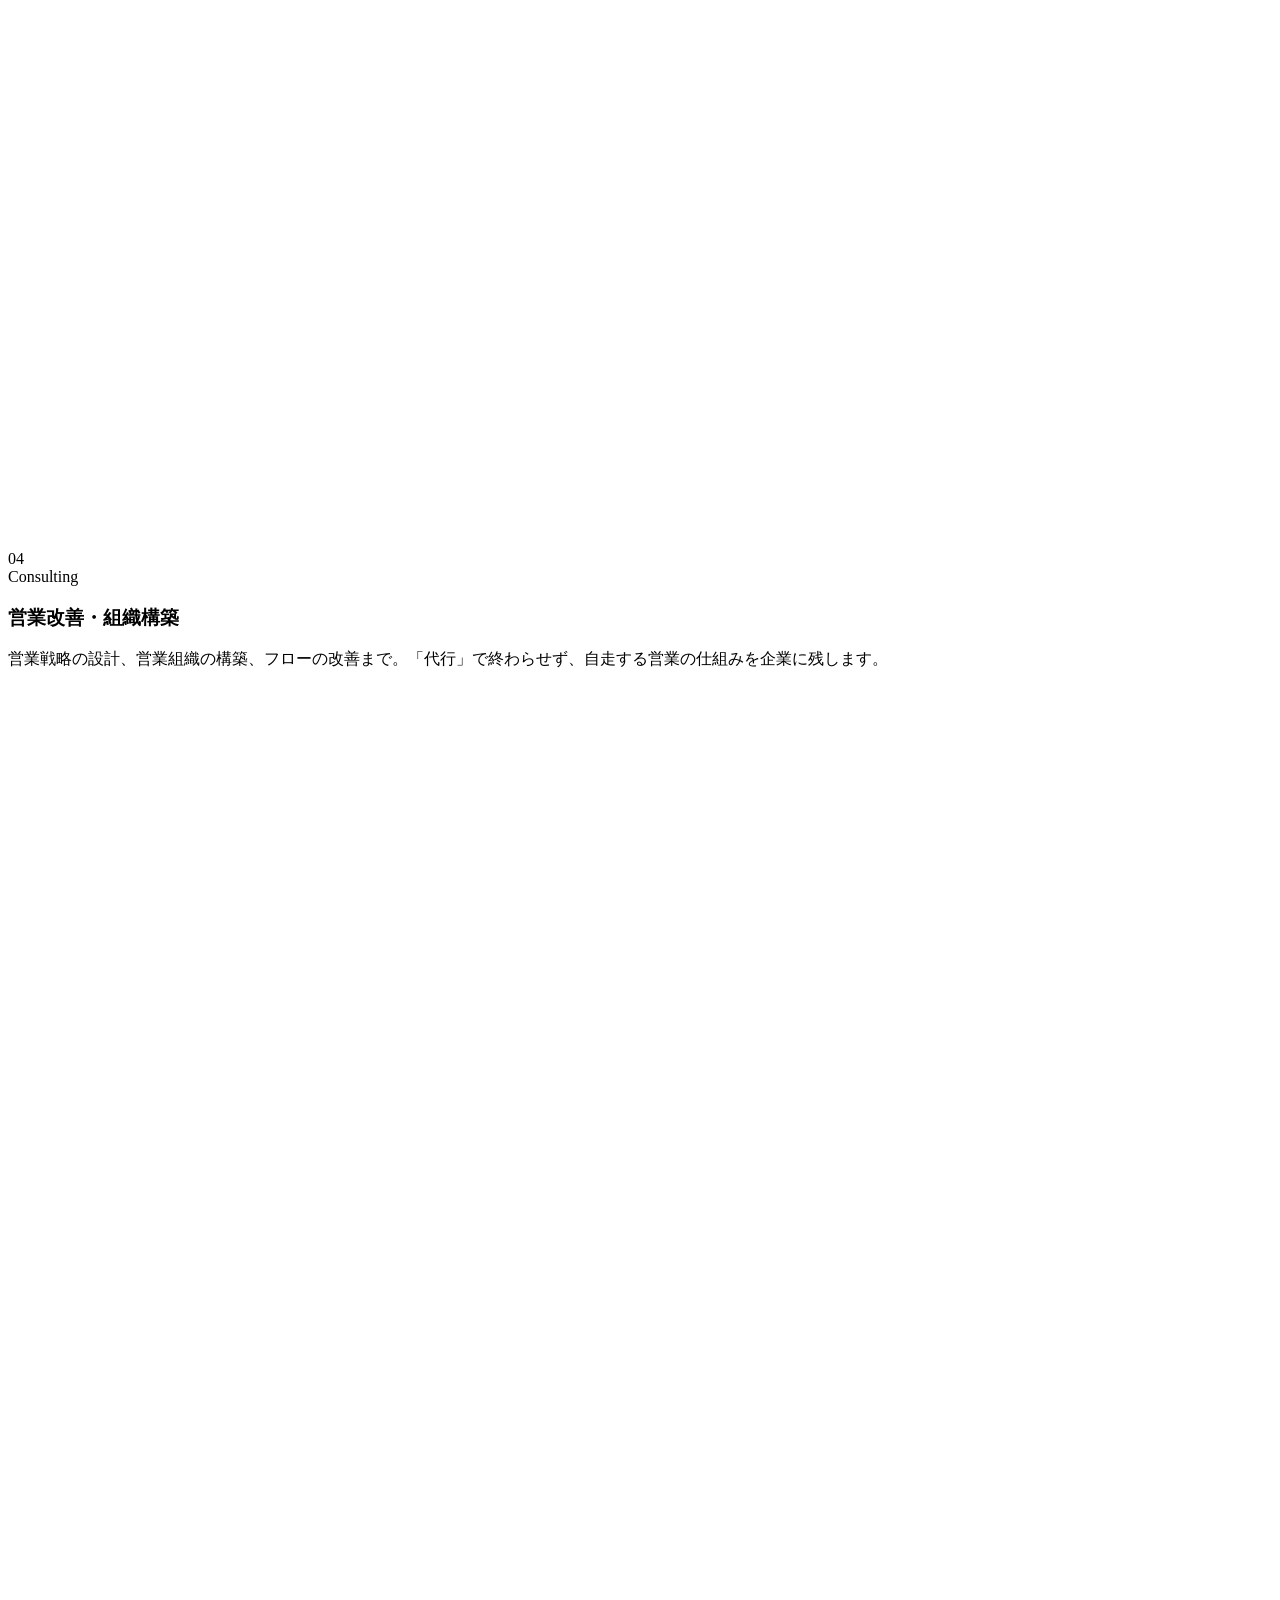
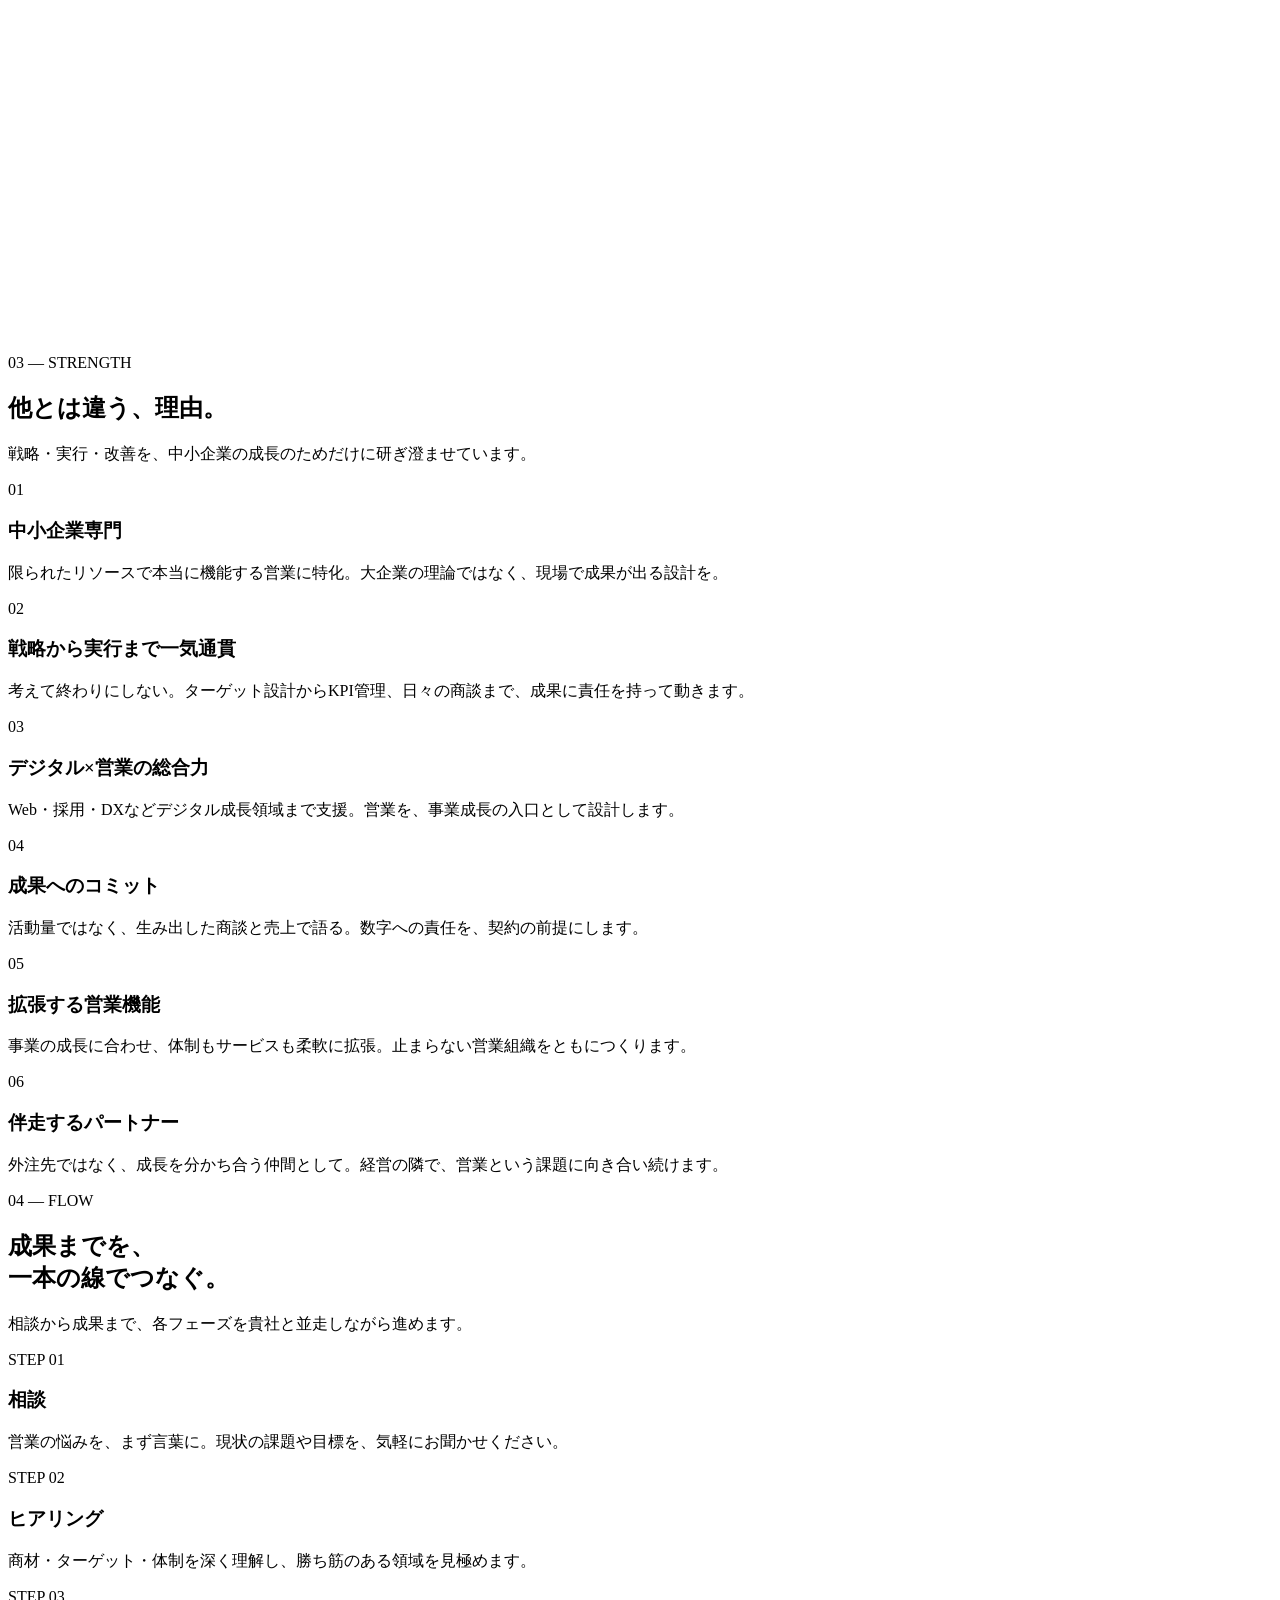
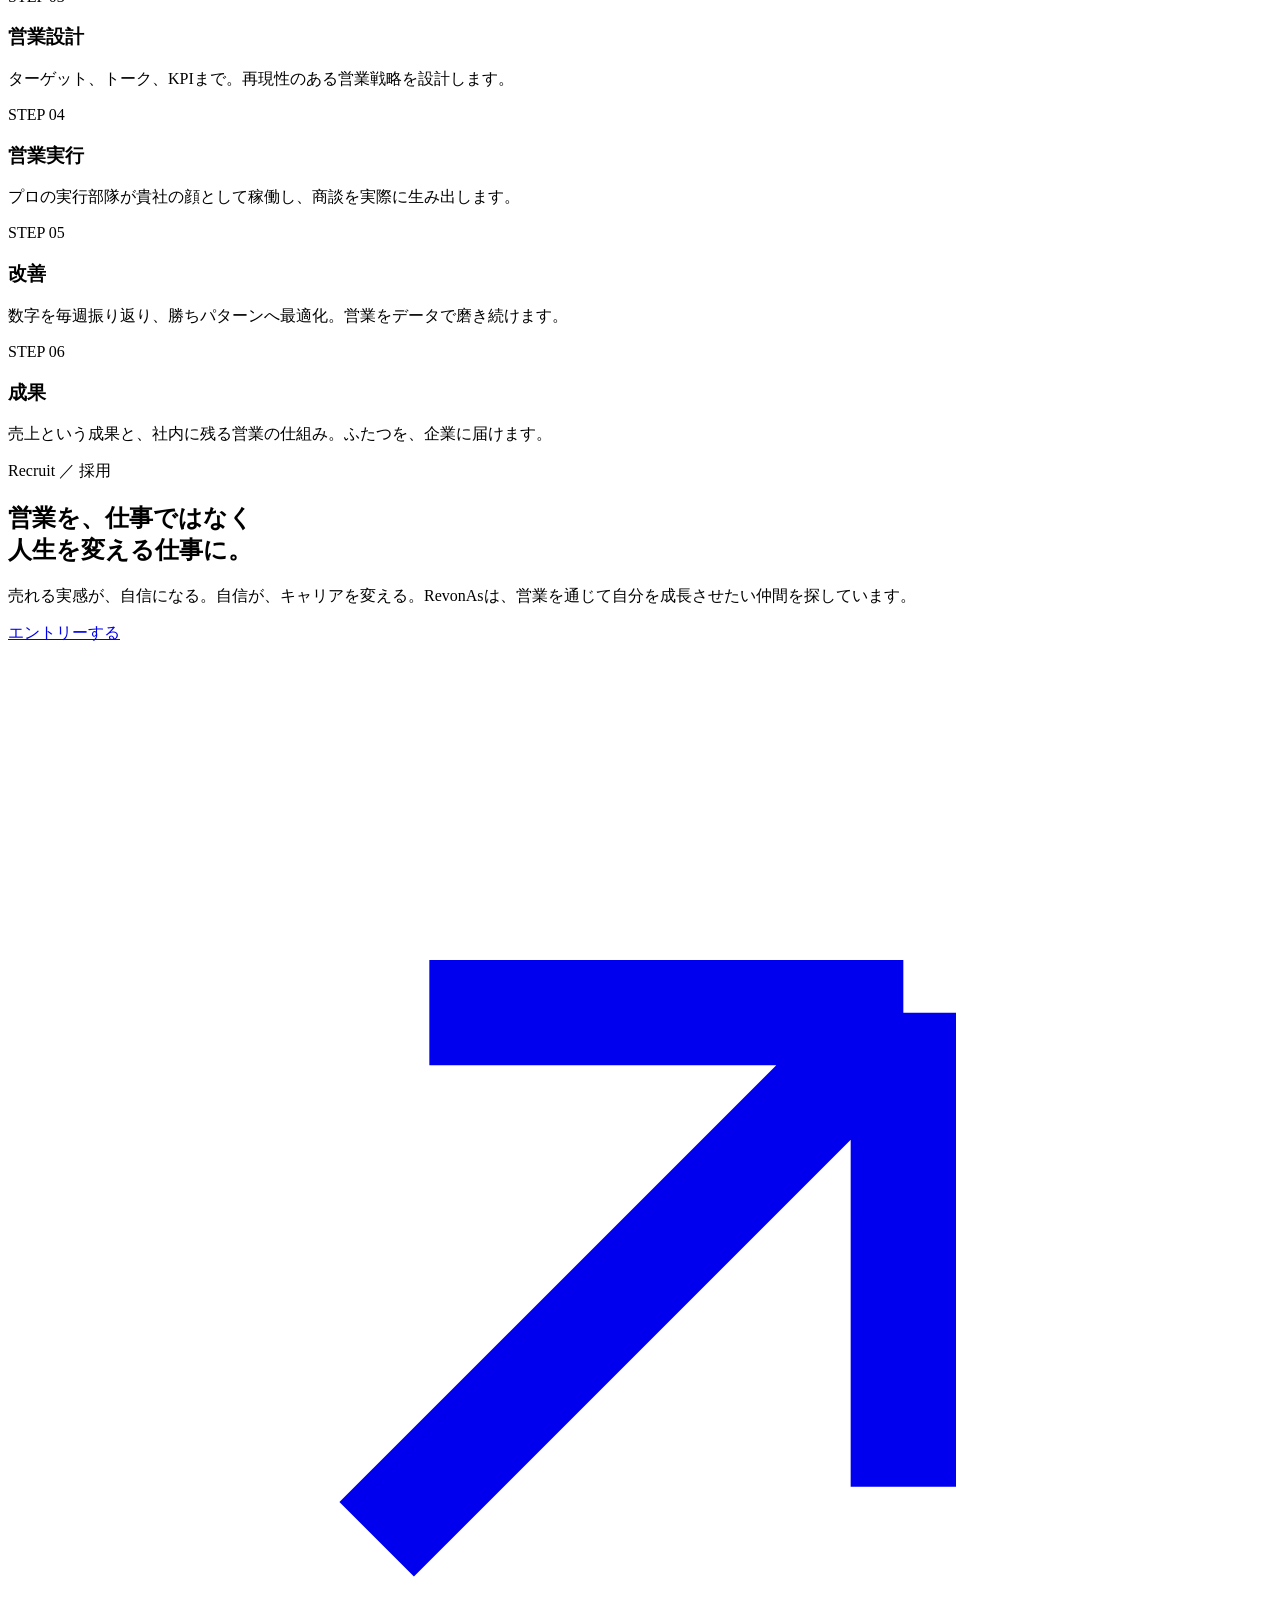
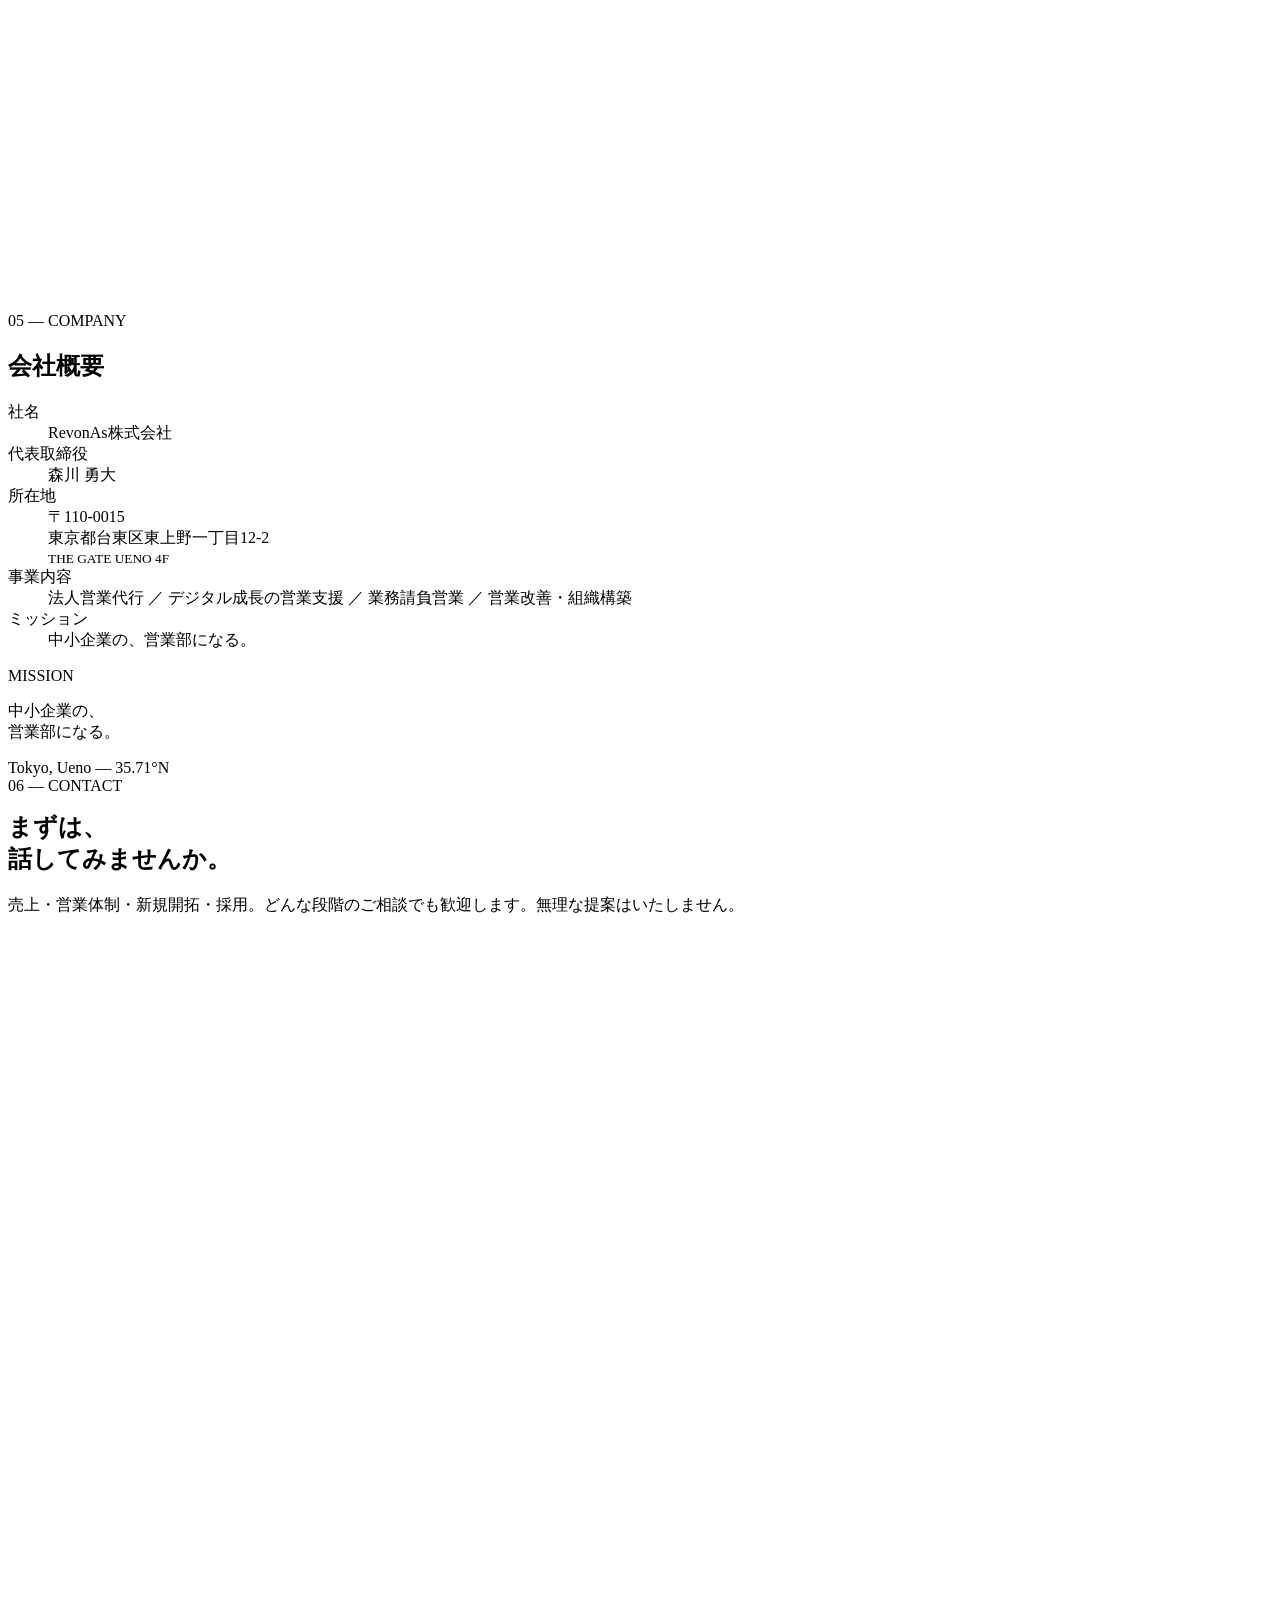
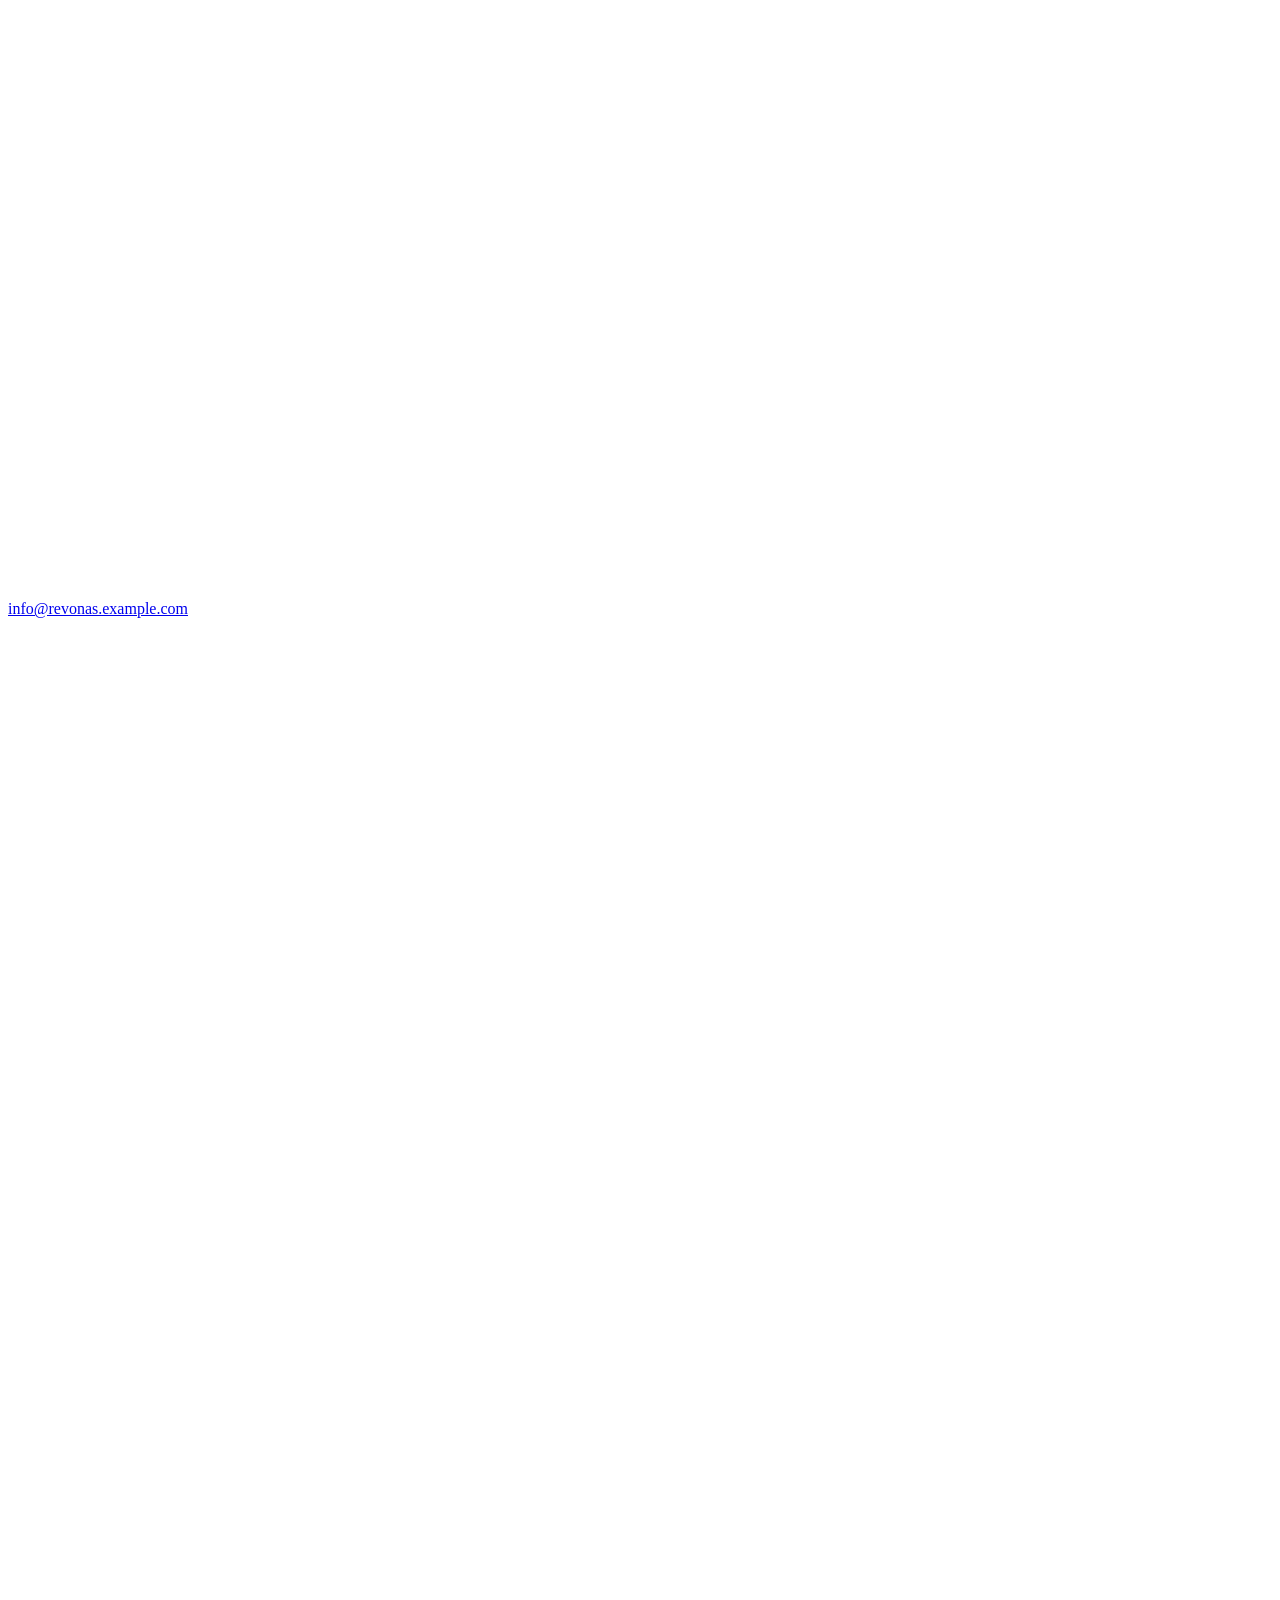
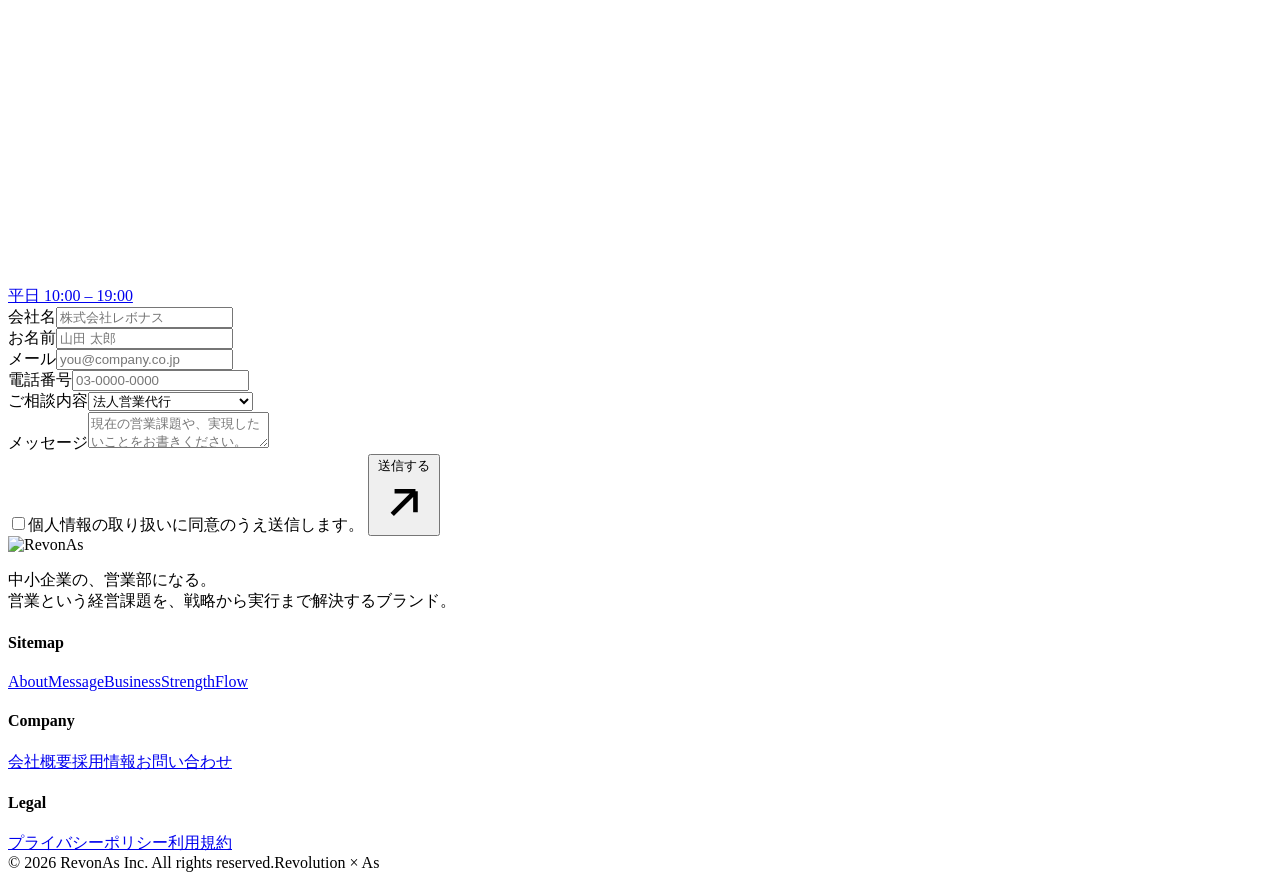
==== commit 5af509fe: "Add files via upload" ====
--- a/index.html
+++ b/index.html
@@ -39,7 +39,7 @@
 <header>
   <a class="brand" href="#hero" aria-label="RevonAs ホーム"><img src="assets/logo-lockup.png" alt="RevonAs" /></a>
   <nav class="main">
-    <a href="#about">About</a><a href="#business">Business</a><a href="#strength">Strength</a>
+    <a href="#about">About</a><a href="#message">Message</a><a href="#business">Business</a><a href="#strength">Strength</a>
     <a href="#flow">Flow</a><a href="#recruit">Recruit</a><a href="#company">Company</a>
     <a class="nav-cta" href="#contact">お問い合わせ</a>
   </nav>
@@ -49,7 +49,7 @@
 <main>
 <!-- ===== HERO / TOP ===== -->
 <section id="hero">
-  <div class="hero-ghost" aria-hidden="true">REVENUE × ADVANCE</div>
+  <div class="hero-ghost" aria-hidden="true">REVOLUTION × AS</div>
   <div class="hero-mark" aria-hidden="true"><img src="assets/logo-mark.png" alt="" /></div>
   <div class="wrap hero-grid">
     <div class="hero-left">
@@ -67,7 +67,7 @@
     </div>
     <div class="hero-rail" aria-hidden="true"><span>REVONAS ©2026</span><i class="rl-line"></i><span>SCROLL TO EXPLORE</span></div>
   </div>
-  <div class="hero-meta" aria-hidden="true"><span><b>01</b>&nbsp;中小企業専門</span><span><b>04</b>&nbsp;Services</span><span>Tokyo, JP</span></div>
+  <div class="hero-meta" aria-hidden="true" style="display:none"></div>
 </section>
 
 <!-- ===== ABOUT (dark chapter) ===== -->
@@ -81,8 +81,35 @@
         <p class="reveal" style="margin-top:22px">サービスを売ることが目的ではありません。企業の成長そのものを支えること。それが、私たちがブランドとして掲げる約束です。</p>
       </div>
       <div>
-        <p class="etym reveal"><b>RevonAs</b> — <span class="serif">Revenue</span> × <span class="serif">Advance</span>.<br><span style="color:var(--mute-d);font-family:var(--f-jp);font-size:14px;line-height:1.9;display:block;margin-top:14px">売上を、前へ。<br>営業を、企業の成長装置へと設計し直す。それが社名に込めた意志です。</span></p>
+        <p class="etym reveal"><b>RevonAs</b> — <span class="serif">Revolution</span> × <span class="serif">As</span>.<br><span style="color:var(--mute-d);font-family:var(--f-jp);font-size:14px;line-height:1.9;display:block;margin-top:14px">変革を、あなたのそばに。<br>変化の時代に、常に誰かのそばで新しい価値を生み出す。それが社名に込めた意志です。</span></p>
         <p class="reveal" style="margin-top:26px;color:var(--mute-d);font-size:14px">中小企業の、営業部になる。<br>私たちは、その言葉のとおりに動きます。</p>
+      </div>
+    </div>
+  </div>
+</section>
+
+<!-- ===== MESSAGE (代表挨拶) ===== -->
+<section id="message" class="section">
+  <div class="wrap">
+    <div class="msg-grid">
+      <div class="msg-left">
+        <span class="eyebrow reveal">Message ／ 代表挨拶</span>
+        <h2 class="msg-quote reveal-line">人が動けば、<br>社会は変わる。</h2>
+        <div class="msg-sign reveal">
+          <span class="msg-role">RevonAs株式会社　代表取締役</span>
+          <span class="msg-name">森川 勇大 <em>Yudai Morikawa</em></span>
+        </div>
+      </div>
+      <div class="msg-body">
+        <p class="reveal">はじめまして。RevonAs株式会社 代表の森川 勇大です。僕たちRevonAsは、「人が動けば、社会は変わる」というシンプルな信念を胸に、2つの事業に挑んでいます。</p>
+        <ul class="msg-list reveal">
+          <li><span>01</span>現場に寄り添い、課題を解決する<b>請負事業</b></li>
+          <li><span>02</span>企業の成長を後押しする<b>営業代行事業</b></li>
+        </ul>
+        <p class="reveal">一見すると異なる活動に見えますが、共通しているのは「現場でリアルに動き、解決策を生み出す」という姿勢です。どれほどデジタル化が進んでも、最後に成果をつくるのは“人”の力。僕たちは机上の空論ではなく、実際に現場に立ち、汗をかき、結果を出すチームであり続けます。</p>
+        <p class="reveal">まだ小さな会社ですが、だからこそスピードと柔軟性には自信があります。挑戦する企業のそばで、一緒に“前に進む”パートナーでありたい。その想いで、日々動いています。</p>
+        <p class="msg-etym reveal">社名「RevonAs」は、<b>Revolution（変革）＋As（あなたのそばに）</b>。変化の時代に、常に誰かのそばで、新しい価値を生み出す存在でありたい。そんな気持ちを込めました。</p>
+        <p class="reveal">もっと面白く、もっと強く、もっと意味のある会社へ。RevonAsはこれからも、真っ直ぐ挑み続けます。</p>
       </div>
     </div>
   </div>
@@ -228,12 +255,12 @@
         <p>中小企業の、営業部になる。<br>営業という経営課題を、戦略から実行まで解決するブランド。</p>
       </div>
       <div class="ft-cols">
-        <div class="ft-col"><h4>Sitemap</h4><a href="#about">About</a><a href="#business">Business</a><a href="#strength">Strength</a><a href="#flow">Flow</a></div>
+        <div class="ft-col"><h4>Sitemap</h4><a href="#about">About</a><a href="#message">Message</a><a href="#business">Business</a><a href="#strength">Strength</a><a href="#flow">Flow</a></div>
         <div class="ft-col"><h4>Company</h4><a href="#company">会社概要</a><a href="#recruit">採用情報</a><a href="#contact">お問い合わせ</a></div>
         <div class="ft-col"><h4>Legal</h4><a href="#">プライバシーポリシー</a><a href="#">利用規約</a></div>
       </div>
     </div>
-    <div class="ft-bottom"><span>© 2026 RevonAs Inc. All rights reserved.</span><span>Revenue × Advance</span></div>
+    <div class="ft-bottom"><span>© 2026 RevonAs Inc. All rights reserved.</span><span>Revolution × As</span></div>
   </div>
 </footer>
 
